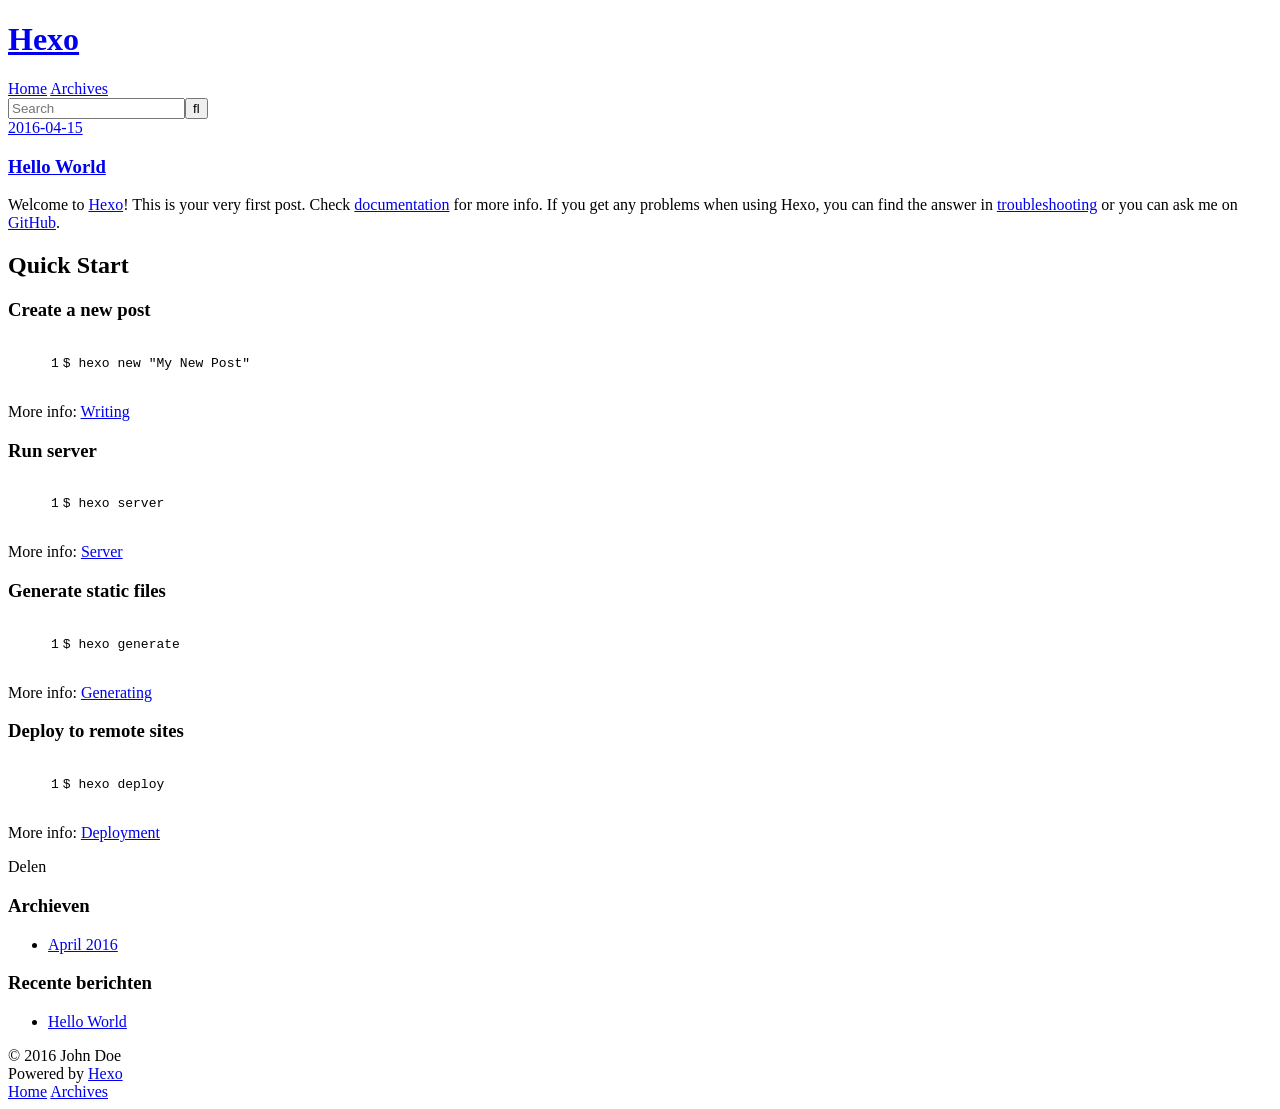
==== index.html @ 11fe407a "Site updated: 2016-04-15 10:33:08" ====
<!DOCTYPE html>
<html>
<head>
  <meta charset="utf-8">
  
  <title>Hexo</title>
  <meta name="viewport" content="width=device-width, initial-scale=1, maximum-scale=1">
  <meta name="description">
<meta property="og:type" content="website">
<meta property="og:title" content="Hexo">
<meta property="og:url" content="http://yoursite.com/index.html">
<meta property="og:site_name" content="Hexo">
<meta property="og:description">
<meta name="twitter:card" content="summary">
<meta name="twitter:title" content="Hexo">
<meta name="twitter:description">
  
    <link rel="alternate" href="/atom.xml" title="Hexo" type="application/atom+xml">
  
  
    <link rel="icon" href="/favicon.png">
  
  
    <link href="//fonts.googleapis.com/css?family=Source+Code+Pro" rel="stylesheet" type="text/css">
  
  <link rel="stylesheet" href="/css/style.css">
  

</head>

<body>
  <div id="container">
    <div id="wrap">
      <header id="header">
  <div id="banner"></div>
  <div id="header-outer" class="outer">
    <div id="header-title" class="inner">
      <h1 id="logo-wrap">
        <a href="/" id="logo">Hexo</a>
      </h1>
      
    </div>
    <div id="header-inner" class="inner">
      <nav id="main-nav">
        <a id="main-nav-toggle" class="nav-icon"></a>
        
          <a class="main-nav-link" href="/">Home</a>
        
          <a class="main-nav-link" href="/archives">Archives</a>
        
      </nav>
      <nav id="sub-nav">
        
          <a id="nav-rss-link" class="nav-icon" href="/atom.xml" title="RSS Feed"></a>
        
        <a id="nav-search-btn" class="nav-icon" title="Zoeken"></a>
      </nav>
      <div id="search-form-wrap">
        <form action="//google.com/search" method="get" accept-charset="UTF-8" class="search-form"><input type="search" name="q" results="0" class="search-form-input" placeholder="Search"><button type="submit" class="search-form-submit">&#xF002;</button><input type="hidden" name="sitesearch" value="http://yoursite.com"></form>
      </div>
    </div>
  </div>
</header>
      <div class="outer">
        <section id="main">
  
    <article id="post-hello-world" class="article article-type-post" itemscope itemprop="blogPost">
  <div class="article-meta">
    <a href="/2016/04/15/hello-world/" class="article-date">
  <time datetime="2016-04-15T02:23:33.382Z" itemprop="datePublished">2016-04-15</time>
</a>
    
  </div>
  <div class="article-inner">
    
    
      <header class="article-header">
        
  
    <h1 itemprop="name">
      <a class="article-title" href="/2016/04/15/hello-world/">Hello World</a>
    </h1>
  

      </header>
    
    <div class="article-entry" itemprop="articleBody">
      
        <p>Welcome to <a href="https://hexo.io/" target="_blank" rel="external">Hexo</a>! This is your very first post. Check <a href="https://hexo.io/docs/" target="_blank" rel="external">documentation</a> for more info. If you get any problems when using Hexo, you can find the answer in <a href="https://hexo.io/docs/troubleshooting.html" target="_blank" rel="external">troubleshooting</a> or you can ask me on <a href="https://github.com/hexojs/hexo/issues" target="_blank" rel="external">GitHub</a>.</p>
<h2 id="Quick-Start"><a href="#Quick-Start" class="headerlink" title="Quick Start"></a>Quick Start</h2><h3 id="Create-a-new-post"><a href="#Create-a-new-post" class="headerlink" title="Create a new post"></a>Create a new post</h3><figure class="highlight bash"><table><tr><td class="gutter"><pre><span class="line">1</span><br></pre></td><td class="code"><pre><span class="line">$ hexo new <span class="string">"My New Post"</span></span><br></pre></td></tr></table></figure>
<p>More info: <a href="https://hexo.io/docs/writing.html" target="_blank" rel="external">Writing</a></p>
<h3 id="Run-server"><a href="#Run-server" class="headerlink" title="Run server"></a>Run server</h3><figure class="highlight bash"><table><tr><td class="gutter"><pre><span class="line">1</span><br></pre></td><td class="code"><pre><span class="line">$ hexo server</span><br></pre></td></tr></table></figure>
<p>More info: <a href="https://hexo.io/docs/server.html" target="_blank" rel="external">Server</a></p>
<h3 id="Generate-static-files"><a href="#Generate-static-files" class="headerlink" title="Generate static files"></a>Generate static files</h3><figure class="highlight bash"><table><tr><td class="gutter"><pre><span class="line">1</span><br></pre></td><td class="code"><pre><span class="line">$ hexo generate</span><br></pre></td></tr></table></figure>
<p>More info: <a href="https://hexo.io/docs/generating.html" target="_blank" rel="external">Generating</a></p>
<h3 id="Deploy-to-remote-sites"><a href="#Deploy-to-remote-sites" class="headerlink" title="Deploy to remote sites"></a>Deploy to remote sites</h3><figure class="highlight bash"><table><tr><td class="gutter"><pre><span class="line">1</span><br></pre></td><td class="code"><pre><span class="line">$ hexo deploy</span><br></pre></td></tr></table></figure>
<p>More info: <a href="https://hexo.io/docs/deployment.html" target="_blank" rel="external">Deployment</a></p>

      
    </div>
    <footer class="article-footer">
      <a data-url="http://yoursite.com/2016/04/15/hello-world/" data-id="cin13hg100000dwpz69e4lxki" class="article-share-link">Delen</a>
      
      
    </footer>
  </div>
  
</article>


  

</section>
        
          <aside id="sidebar">
  
    

  
    

  
    
  
    
  <div class="widget-wrap">
    <h3 class="widget-title">Archieven</h3>
    <div class="widget">
      <ul class="archive-list"><li class="archive-list-item"><a class="archive-list-link" href="/archives/2016/04/">April 2016</a></li></ul>
    </div>
  </div>


  
    
  <div class="widget-wrap">
    <h3 class="widget-title">Recente berichten</h3>
    <div class="widget">
      <ul>
        
          <li>
            <a href="/2016/04/15/hello-world/">Hello World</a>
          </li>
        
      </ul>
    </div>
  </div>

  
</aside>
        
      </div>
      <footer id="footer">
  
  <div class="outer">
    <div id="footer-info" class="inner">
      &copy; 2016 John Doe<br>
      Powered by <a href="http://hexo.io/" target="_blank">Hexo</a>
    </div>
  </div>
</footer>
    </div>
    <nav id="mobile-nav">
  
    <a href="/" class="mobile-nav-link">Home</a>
  
    <a href="/archives" class="mobile-nav-link">Archives</a>
  
</nav>
    

<script src="//ajax.googleapis.com/ajax/libs/jquery/2.0.3/jquery.min.js"></script>


  <link rel="stylesheet" href="/fancybox/jquery.fancybox.css">
  <script src="/fancybox/jquery.fancybox.pack.js"></script>


<script src="/js/script.js"></script>

  </div>
</body>
</html>
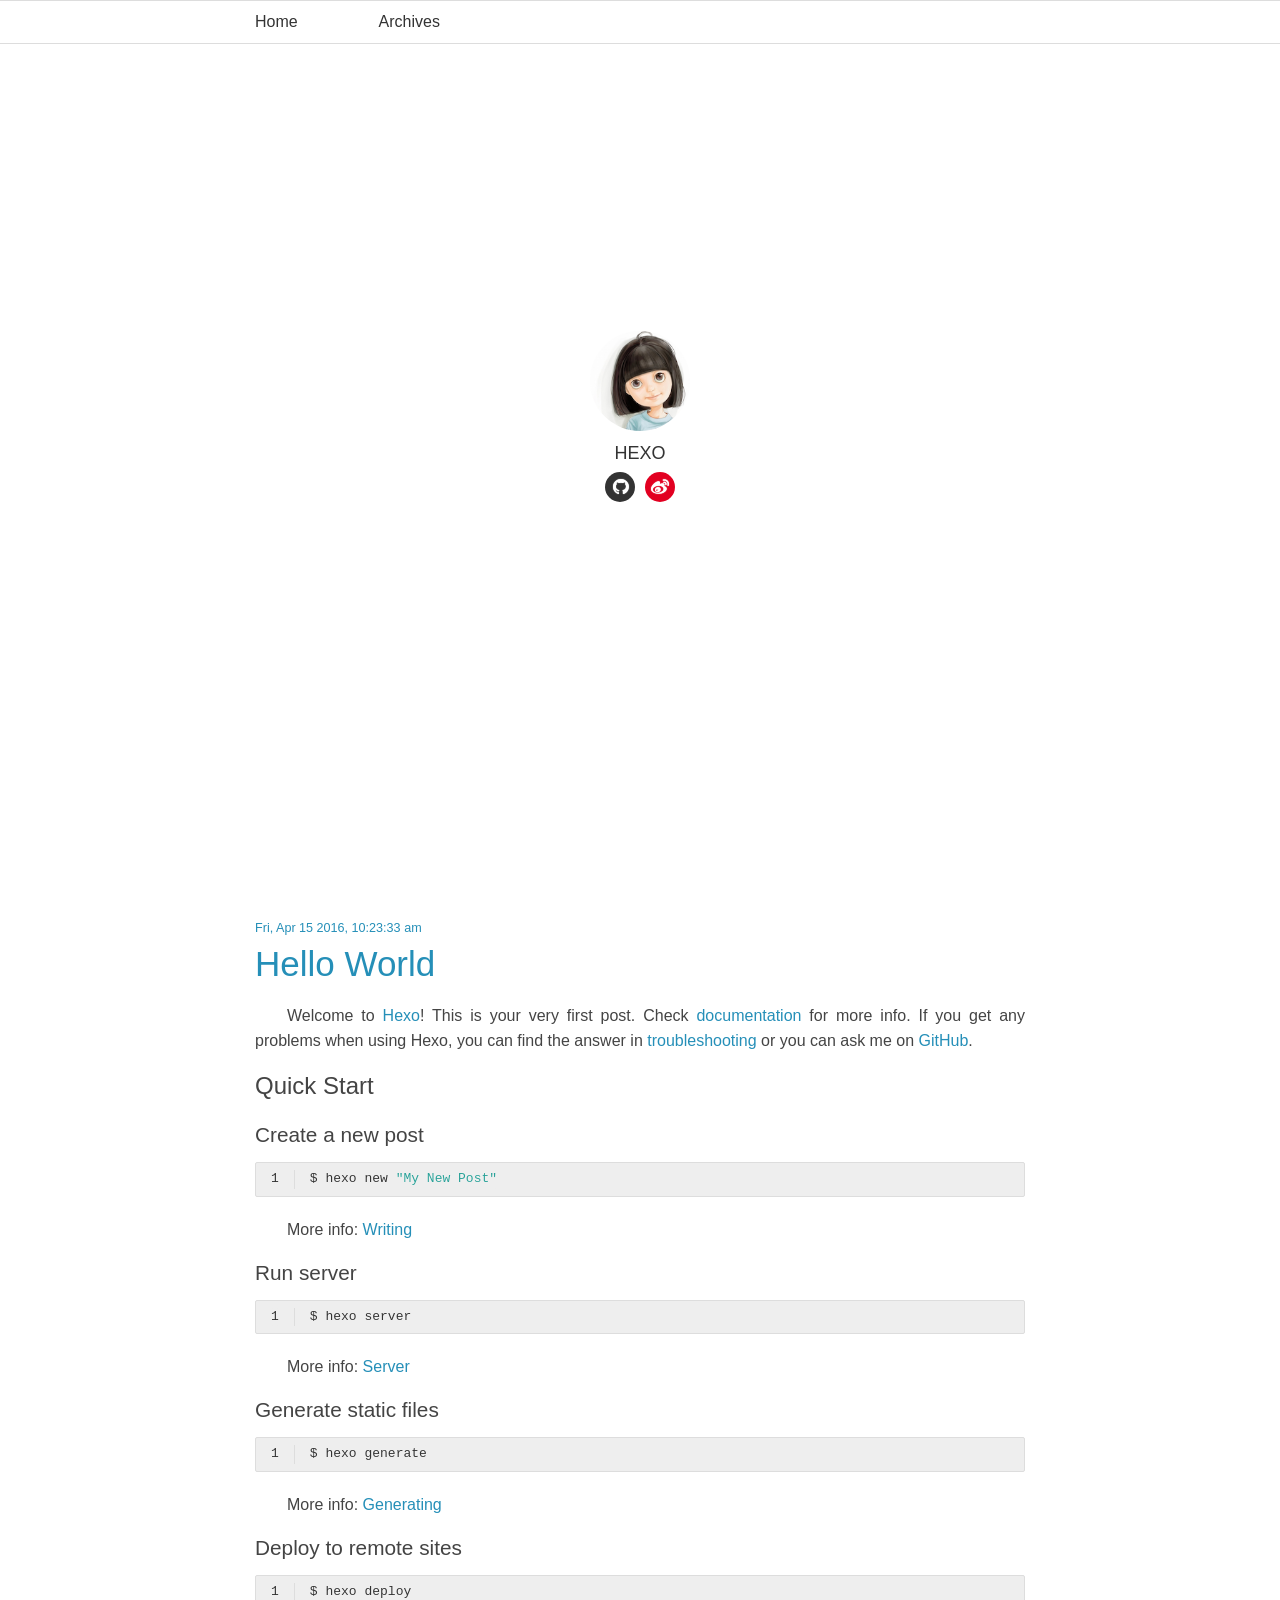
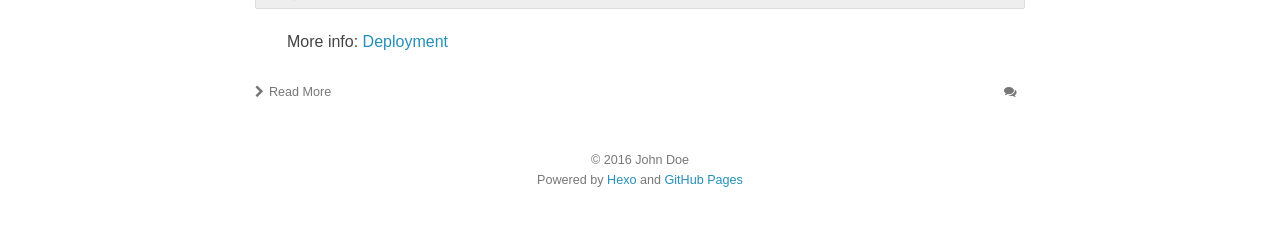
==== commit 91b25862: "Site updated: 2016-04-15 10:47:43" ====
--- a/index.html
+++ b/index.html
@@ -1,90 +1,116 @@
-<!DOCTYPE html>
+<!DOCTYPE HTML>
 <html>
 <head>
   <meta charset="utf-8">
   
   <title>Hexo</title>
+  <meta name="author" content="John Doe">
+  
+  
   <meta name="viewport" content="width=device-width, initial-scale=1, maximum-scale=1">
-  <meta name="description">
-<meta property="og:type" content="website">
-<meta property="og:title" content="Hexo">
-<meta property="og:url" content="http://yoursite.com/index.html">
-<meta property="og:site_name" content="Hexo">
-<meta property="og:description">
-<meta name="twitter:card" content="summary">
-<meta name="twitter:title" content="Hexo">
-<meta name="twitter:description">
-  
-    <link rel="alternate" href="/atom.xml" title="Hexo" type="application/atom+xml">
-  
-  
-    <link rel="icon" href="/favicon.png">
-  
-  
-    <link href="//fonts.googleapis.com/css?family=Source+Code+Pro" rel="stylesheet" type="text/css">
-  
-  <link rel="stylesheet" href="/css/style.css">
-  
+
+  
+  <meta property="og:site_name" content="Hexo"/>
+
+  
+    <meta property="og:image" content="undefined"/>
+  
+
+  <link href="/favicon.ico" rel="icon">
+  <link rel="alternate" href="/atom.xml" title="Hexo" type="application/atom+xml">
+  <link rel="stylesheet" href="//netdna.bootstrapcdn.com/bootstrap/3.1.0/css/bootstrap.min.css">
+<link rel="stylesheet" href="//netdna.bootstrapcdn.com/font-awesome/4.0.3/css/font-awesome.css">
+<link rel="stylesheet" href="/css/style.css">
+  <script src="http://code.jquery.com/jquery-2.1.1.min.js"></script>
+  <!--[if lt IE 9]><script src="//html5shiv.googlecode.com/svn/trunk/html5.js"></script><![endif]-->
+  
+<script type="text/javascript">
+  var _gaq = _gaq || [];
+  _gaq.push(['_setAccount', 'UA-368771XX-X']);
+  _gaq.push(['_trackPageview']);
+
+  (function() {
+    var ga = document.createElement('script'); ga.type = 'text/javascript'; ga.async = true;
+    ga.src = ('https:' == document.location.protocol ? 'https://ssl' : 'http://www') + '.google-analytics.com/ga.js';
+    var s = document.getElementsByTagName('script')[0]; s.parentNode.insertBefore(ga, s);
+  })();
+</script>
 
 </head>
 
 <body>
-  <div id="container">
-    <div id="wrap">
-      <header id="header">
-  <div id="banner"></div>
-  <div id="header-outer" class="outer">
-    <div id="header-title" class="inner">
-      <h1 id="logo-wrap">
-        <a href="/" id="logo">Hexo</a>
-      </h1>
-      
-    </div>
-    <div id="header-inner" class="inner">
-      <nav id="main-nav">
-        <a id="main-nav-toggle" class="nav-icon"></a>
-        
-          <a class="main-nav-link" href="/">Home</a>
-        
-          <a class="main-nav-link" href="/archives">Archives</a>
-        
-      </nav>
-      <nav id="sub-nav">
-        
-          <a id="nav-rss-link" class="nav-icon" href="/atom.xml" title="RSS Feed"></a>
-        
-        <a id="nav-search-btn" class="nav-icon" title="Zoeken"></a>
-      </nav>
-      <div id="search-form-wrap">
-        <form action="//google.com/search" method="get" accept-charset="UTF-8" class="search-form"><input type="search" name="q" results="0" class="search-form-input" placeholder="Search"><button type="submit" class="search-form-submit">&#xF002;</button><input type="hidden" name="sitesearch" value="http://yoursite.com"></form>
-      </div>
-    </div>
-  </div>
-</header>
-      <div class="outer">
-        <section id="main">
-  
-    <article id="post-hello-world" class="article article-type-post" itemscope itemprop="blogPost">
-  <div class="article-meta">
-    <a href="/2016/04/15/hello-world/" class="article-date">
-  <time datetime="2016-04-15T02:23:33.382Z" itemprop="datePublished">2016-04-15</time>
-</a>
-    
-  </div>
-  <div class="article-inner">
-    
-    
-      <header class="article-header">
-        
-  
-    <h1 itemprop="name">
-      <a class="article-title" href="/2016/04/15/hello-world/">Hello World</a>
-    </h1>
-  
-
-      </header>
-    
-    <div class="article-entry" itemprop="articleBody">
+  <header id="header" class='normal_mode'>
+    <nav id="main-nav">
+  <ul class='container'>
+    
+      <li><a href="/">Home</a></li>
+    
+      <li><a href="/archives">Archives</a></li>
+    
+  </ul>
+  <div class="clearfix"></div>
+</nav>
+  </header>
+  <div id="content" class="container">
+    <div id="cover">
+	<div id="profile" alt="http://ww1.sinaimg.cn/large/6cea169fjw1edgyzma1xcj21kw16ohba.jpg">
+		<a href="/">
+			<div class="logo">
+				<img src="/logo.png" alt="Profile Picture">
+			</div>
+			<div id="title">Hexo</div>
+		</a>
+
+		
+		 <ul class="my-socials">
+  
+  <li>
+  	<a href="https://github.com/your_id" class="github" target="_blank">
+  		<i class="fa fa-github"></i>
+  	</a>
+  </li>
+  
+  <li>
+  	<a href="http://weibo.com/your_id" class="weibo" target="_blank">
+  		<i class="fa fa-weibo"></i>
+  	</a>
+  </li>
+  
+ 
+</ul>
+	</div>
+</div>
+
+
+  <article class="post">
+  
+    <div class="gallery">
+  <div class="photoset">
+    
+      <img src="">
+    
+  </div>
+  <div class="control">
+    <div class="prev"></div>
+    <div class="next"></div>
+  </div>
+</div>
+  
+  <div class="post-content">
+    <header>
+      
+      <time datetime="2016-04-15T02:23:33.382Z"><a href="/2016/04/15/hello-world/">Fri, Apr 15 2016, 10:23:33 am</a></time>
+
+  
+    <h1 class="title"><a href="/2016/04/15/hello-world/">Hello World</a></h1>
+  
+
+
+
+<div class="clear"></div>
+      
+    </header>
+    <div class="entry">
       
         <p>Welcome to <a href="https://hexo.io/" target="_blank" rel="external">Hexo</a>! This is your very first post. Check <a href="https://hexo.io/docs/" target="_blank" rel="external">documentation</a> for more info. If you get any problems when using Hexo, you can find the answer in <a href="https://hexo.io/docs/troubleshooting.html" target="_blank" rel="external">troubleshooting</a> or you can ask me on <a href="https://github.com/hexojs/hexo/issues" target="_blank" rel="external">GitHub</a>.</p>
 <h2 id="Quick-Start"><a href="#Quick-Start" class="headerlink" title="Quick Start"></a>Quick Start</h2><h3 id="Create-a-new-post"><a href="#Create-a-new-post" class="headerlink" title="Create a new post"></a>Create a new post</h3><figure class="highlight bash"><table><tr><td class="gutter"><pre><span class="line">1</span><br></pre></td><td class="code"><pre><span class="line">$ hexo new <span class="string">"My New Post"</span></span><br></pre></td></tr></table></figure>
@@ -98,86 +124,122 @@
 
       
     </div>
-    <footer class="article-footer">
-      <a data-url="http://yoursite.com/2016/04/15/hello-world/" data-id="cin13hg100000dwpz69e4lxki" class="article-share-link">Delen</a>
-      
-      
+    <footer>
+      
+        <div class="alignleft">
+            <a href="/2016/04/15/hello-world/#more" class="more-link"><i class="fa fa-chevron-right"></i>Read More</a>
+        </div>
+        
+        
+          <div class="alignright"> 
+            <a href="http://yoursite.com/2016/04/15/hello-world/#comment" class="comment-link">
+              <i class="fa fa-comments"></i><span class="ds-thread-count" data-thread-key="/2016/04/15/hello-world/">&nbsp;
+              </span>
+            </a>
+          </div>
+        
+      
+      <div class="clearfix"></div>
     </footer>
   </div>
-  
 </article>
 
 
-  
-
-</section>
-        
-          <aside id="sidebar">
-  
-    
-
-  
-    
-
-  
-    
-  
-    
-  <div class="widget-wrap">
-    <h3 class="widget-title">Archieven</h3>
-    <div class="widget">
-      <ul class="archive-list"><li class="archive-list-item"><a class="archive-list-link" href="/archives/2016/04/">April 2016</a></li></ul>
-    </div>
-  </div>
-
-
-  
-    
-  <div class="widget-wrap">
-    <h3 class="widget-title">Recente berichten</h3>
-    <div class="widget">
-      <ul>
-        
-          <li>
-            <a href="/2016/04/15/hello-world/">Hello World</a>
-          </li>
-        
-      </ul>
-    </div>
-  </div>
-
-  
-</aside>
-        
-      </div>
-      <footer id="footer">
-  
-  <div class="outer">
-    <div id="footer-info" class="inner">
-      &copy; 2016 John Doe<br>
-      Powered by <a href="http://hexo.io/" target="_blank">Hexo</a>
-    </div>
-  </div>
-</footer>
-    </div>
-    <nav id="mobile-nav">
-  
-    <a href="/" class="mobile-nav-link">Home</a>
-  
-    <a href="/archives" class="mobile-nav-link">Archives</a>
-  
+
+
+
+<nav id="pagination">
+  
+  
+  <div class="clearfix"></div>
 </nav>
-    
-
-<script src="//ajax.googleapis.com/ajax/libs/jquery/2.0.3/jquery.min.js"></script>
-
-
-  <link rel="stylesheet" href="/fancybox/jquery.fancybox.css">
+
+<script src="/js/jquery.anystretch.min.js"></script>
+<script src="/js/cover.js"></script>
+
+    <div class="clearfix"></div>
+  </div>
+  <footer id="footer" class="inner"><div>
+  
+  &copy; 2016 John Doe
+  
+</div>
+Powered by <a href="http://zespia.tw/hexo/" title="Hexo" target="_blank" rel="external">Hexo</a> and <a href="http://pages.github.com/" title="GitHub Pages" target="_blank" rel="external">GitHub Pages</a>
+
+<div class="clearfix"></div></footer>
+  
+<script src="/js/jquery.imagesloaded.min.js"></script>
+<script src="/js/gallery.js"></script>
+<script src="//netdna.bootstrapcdn.com/bootstrap/3.1.0/js/bootstrap.min.js"></script>
+
+
+
+
+    <script type="text/javascript">
+        (function(){
+
+            $(window).scroll(function(){
+
+                var scrollTop = $(window).scrollTop();
+                if ( scrollTop >200 ){
+                    $("#main-nav").removeClass('normal_mode').addClass('top_mode');
+                } else{
+                    $("#main-nav").removeClass('top_mode').addClass('normal_mode');
+                }
+
+            });
+
+        })();
+    </script>
+
+
+
+  <link rel="stylesheet" href="/fancybox/jquery.fancybox.css" media="screen" type="text/css">
   <script src="/fancybox/jquery.fancybox.pack.js"></script>
-
-
-<script src="/js/script.js"></script>
-
-  </div>
+  <script type="text/javascript">
+  (function($){
+    $('.fancybox').fancybox({
+      'titlePosition': 'inside'
+    });
+  })(jQuery);
+  </script>
+
+
+
+    
+    <script type="text/javascript">
+      var duoshuoQuery = {short_name:"your_id"};
+    (function() {
+      var ds = document.createElement('script');
+      ds.type = 'text/javascript';ds.async = true;
+      ds.src = 'http://static.duoshuo.com/embed.js';
+      ds.charset = 'UTF-8';
+      (document.getElementsByTagName('head')[0] 
+      || document.getElementsByTagName('body')[0]).appendChild(ds);
+    })();
+  </script>
+
+
+
+<script type="text/javascript">
+  
+  $(function(){
+
+    $('.title').hover(
+      function() {      
+        $(this).stop().animate(
+          {'marginLeft': '10px'}, 200
+        );   
+      }, 
+      function() {       
+        $(this).stop().animate({'marginLeft': '0px'}, 200);      
+      
+    });   
+
+  });
+
+</script>
+
+
 </body>
 </html>
--- a/css/style.css
+++ b/css/style.css
@@ -0,0 +1,846 @@
+* {
+  margin: 0;
+  padding: 0;
+}
+body {
+  background: #fff;
+  color: #444;
+  font-family: "Helvetica Neue", "Helvetica", Arial, sans-serif;
+  font-size: 14px;
+  text-shadow: 0 0 1px transparent;
+}
+@media screen and (max-width: 600px) {
+  body {
+    font-size: 13px;
+  }
+}
+h1,
+h2,
+h3,
+h4,
+h5,
+h6 {
+  font-family: "Lato", Helvetica Neue, Helvetica, Arial, sans-serif;
+}
+h1 {
+  font-size: 1.8em;
+}
+h2 {
+  font-size: 1.5em;
+}
+h3 {
+  font-size: 1.3em;
+}
+.fa {
+  display: inline;
+}
+a {
+  text-decoration: none;
+  color: #258fb8;
+}
+a:hover {
+  text-decoration: underline;
+}
+p {
+  text-indent: 2em;
+}
+.alignleft {
+  float: left;
+}
+.alignright {
+  float: right;
+}
+.clearfix {
+  zoom: 1;
+}
+.clearfix:before,
+.clearfix:after {
+  content: "";
+  display: table;
+}
+.clearfix:after {
+  clear: both;
+}
+@media screen and (min-width: 1200px) {
+  .container {
+    width: 800px;
+  }
+}
+.jiathis_style * {
+  -webkit-box-sizing: content-box;
+  -moz-box-sizing: content-box;
+  box-sizing: content-box;
+  -webkit-box-sizing: content-box;
+  -moz-box-sizing: content-box;
+  -webkit-box-sizing: content-box;
+  -moz-box-sizing: content-box;
+  box-sizing: content-box;
+}
+.categories,
+.tags {
+  position: relative;
+  margin-bottom: 5px;
+}
+.categories a,
+.tags a,
+.categories i,
+.tags i {
+  color: #777;
+}
+.categories a:hover,
+.tags a:hover {
+  color: #258fb8;
+  text-decoration: none;
+}
+#header {
+  text-shadow: 0 0 1px #fff;
+  margin-top: 0px;
+}
+#header a {
+  color: #999;
+}
+#header a:hover {
+  color: #258fb8;
+  text-decoration: none;
+}
+#header h1 {
+  font-weight: normal;
+  font-size: 2.5em;
+  line-height: 1;
+}
+#header h2 {
+  font-weight: normal;
+  font-size: 0.9em;
+  line-height: 1;
+  margin-top: 10px;
+}
+#header #main-nav {
+  border-top: 1px solid #ddd;
+  border-bottom: 1px solid #ddd;
+  font-family: "Lato", Helvetica Neue, Helvetica, Arial, sans-serif;
+  line-height: 2.5em;
+}
+#header #main-nav.top_mode {
+  position: fixed;
+  top: 0px;
+  left: 0px;
+  right: 0px;
+  z-index: 5000;
+  background-color: #fff;
+}
+#header #main-nav ul {
+  list-style: none;
+  margin-bottom: 0;
+}
+#header #main-nav ul li {
+  display: inline-block;
+  padding: 3px 0px;
+  margin-right: 10%;
+}
+#header #main-nav ul li a {
+  color: #333;
+  font-size: 16px;
+}
+#header #main-nav ul li a:hover {
+  color: #258fb8;
+}
+article {
+  margin: 20px 0 40px 0;
+}
+article.page {
+  padding-left: 20px;
+}
+article.page .icon {
+  display: none;
+}
+article.post .icon:before {
+  content: '\f016';
+}
+article.photo .icon:before {
+  content: '\f030';
+}
+article.link .icon:before {
+  content: '\f0c1';
+}
+article.link .title a:after {
+  content: '\f08e';
+  color: #777;
+  font: 12px font-icon;
+  padding-left: 10px;
+  vertical-align: super;
+}
+article .post-content {
+  position: relative;
+}
+article .gallery {
+  overflow: hidden;
+  position: relative;
+}
+article .gallery:hover .control {
+  opacity: 1;
+  -ms-filter: none;
+  filter: none;
+}
+article .gallery img {
+  min-width: 100%;
+  max-width: 100%;
+  height: auto;
+  position: absolute;
+  top: 0;
+  left: 0;
+  opacity: 0;
+  -ms-filter: "progid:DXImageTransform.Microsoft.Alpha(Opacity=0)";
+  filter: alpha(opacity=0);
+}
+article .gallery .control {
+  opacity: 0;
+  -ms-filter: "progid:DXImageTransform.Microsoft.Alpha(Opacity=0)";
+  filter: alpha(opacity=0);
+  -webkit-transition: 0.3s;
+  -moz-transition: 0.3s;
+  -o-transition: 0.3s;
+  -ms-transition: 0.3s;
+  transition: 0.3s;
+}
+article .gallery .prev,
+article .gallery .next {
+  position: absolute;
+  top: 0;
+  width: 50%;
+  height: 100%;
+  cursor: pointer;
+}
+article .gallery .prev:before,
+article .gallery .next:before {
+  position: absolute;
+  font: 24px/1 font-icon;
+  text-align: center;
+  width: 24px;
+  text-shadow: 0 0 15px rgba(0,0,0,0.5);
+  color: #fff;
+  margin-top: -12px;
+  top: 50%;
+}
+article .gallery .prev {
+  left: 0;
+}
+article .gallery .prev:before {
+  content: '\f053';
+  left: 10px;
+}
+article .gallery .next {
+  right: 0;
+}
+article .gallery .next:before {
+  content: '\f054';
+  right: 10px;
+}
+article header .icon {
+  width: 32px;
+  height: 32px;
+  margin-right: 25px;
+  position: absolute;
+  top: 20px;
+  left: 20px;
+  color: #258fb8;
+}
+@media screen and (max-width: 600px) {
+  article header .icon {
+    display: none;
+  }
+}
+article header .icon:before {
+  position: absolute;
+  font: 32px font-icon;
+  top: 0;
+  left: 0;
+  width: 32px;
+  text-align: center;
+}
+article header time {
+  color: #777;
+  font: 0.9em "Lato", Helvetica Neue, Helvetica, Arial, sans-serif;
+  margin-bottom: 5px;
+  display: block;
+  line-height: 1;
+}
+article header .title {
+  font-weight: normal;
+  font-size: 35px;
+  margin: 10px 0px;
+  color: #258fb8;
+}
+article header .title a {
+  color: #258fb8;
+}
+article header .title a:hover {
+  color: #258fb8;
+  text-decoration: none;
+}
+article .entry {
+  text-align: justify;
+  line-height: 1.6;
+  font-size: 16px;
+}
+article .entry p,
+article .entry blockquote,
+article .entry ul,
+article .entry ol,
+article .entry dl,
+article .entry table,
+article .entry iframe,
+article .entry h3,
+article .entry h4,
+article .entry h5,
+article .entry h6,
+article .entry .video-container {
+  margin-top: 15px;
+}
+article .entry p {
+  margin: 20px 0;
+  font-size: 16px;
+  line-height: 25px;
+}
+article .entry blockquote {
+  border-top: 1px solid #ddd;
+  border-bottom: 1px solid #ddd;
+  font-style: italic;
+  font-family: "Georgia", serif;
+  font-size: 1.2em;
+  padding: 0 30px 15px;
+  text-align: center;
+}
+article .entry blockquote footer {
+  border-top: none;
+  font-size: 0.8em;
+  line-height: 1;
+  margin: 20px 0 0;
+  padding-top: 0;
+}
+article .entry blockquote footer cite:before {
+  content: '—';
+  color: #ccc;
+  padding: 0 0.5em;
+}
+article .entry code,
+article .entry pre {
+  font-family: Monaco, Menlo, Consolas, Courier New, monospace;
+}
+article .entry code {
+  background: #eee;
+  color: #666;
+  padding: 0 5px;
+  margin: 0 2px;
+  font-size: 0.9em;
+  border: 1px solid #ddd;
+  -webkit-border-radius: 3px;
+  border-radius: 3px;
+}
+article .entry pre {
+  background: #eee;
+  border: 1px solid #ddd;
+  margin-top: 15px;
+  overflow: auto;
+  padding: 7px 15px;
+  -webkit-border-radius: 2px;
+  border-radius: 2px;
+}
+article .entry pre code {
+  background: none;
+  padding: 0;
+  margin: 0;
+  border: none;
+  -webkit-border-radius: 0;
+  border-radius: 0;
+}
+article .entry ul,
+article .entry ol,
+article .entry dl {
+  margin-left: 20px;
+}
+article .entry ul ul,
+article .entry ol ul,
+article .entry dl ul,
+article .entry ul ol,
+article .entry ol ol,
+article .entry dl ol,
+article .entry ul dl,
+article .entry ol dl,
+article .entry dl dl {
+  margin-top: 0;
+}
+article .entry h1,
+article .entry h2 {
+  padding-bottom: 10px;
+  margin-top: 20px;
+}
+article .entry img,
+article .entry video {
+  max-width: 100%;
+  height: auto;
+  border: none;
+}
+article .entry iframe {
+  border: none;
+}
+article .entry .caption {
+  display: block;
+  margin: 5px 0;
+  color: #777;
+  position: relative;
+  font-size: 0.9em;
+}
+article .entry .caption i {
+  margin-right: 10px;
+}
+article .entry .video-container {
+  position: relative;
+  padding-bottom: 56.25%;
+  padding-top: 30px;
+  height: 0;
+  overflow: hidden;
+}
+article .entry .video-container iframe,
+article .entry .video-container object,
+article .entry .video-container embed {
+  position: absolute;
+  top: 0;
+  left: 0;
+  width: 100%;
+  height: 100%;
+  margin-top: 0;
+}
+article .entry .pullquote {
+  float: right;
+  border: none;
+  padding: 0;
+  margin: 1em 0 0.5em 1.5em;
+  text-align: left;
+  width: 45%;
+  font-size: 1.5em;
+}
+article #profile {
+  padding: 30px 0;
+  background: #f9f9f9;
+  border-bottom: 1px solid #ddd;
+  color: #666;
+}
+article footer {
+  margin-top: 15px;
+  padding-top: 10px;
+  color: #777;
+  font-size: 0.9em;
+  line-height: 16px;
+  position: relative;
+  min-height: 16px;
+}
+article footer a {
+  color: #777;
+}
+article footer a:hover {
+  color: #258fb8;
+  text-decoration: none;
+}
+article footer a:before {
+  padding-right: 10px;
+  vertical-align: middle;
+}
+article footer .categories,
+article footer .tags {
+  position: relative;
+  margin: 5px 0;
+}
+.more-link .fa {
+  margin-right: 5px;
+}
+.comment-link .fa {
+  margin-right: 5px;
+}
+#comment {
+  background: #fff;
+  margin-bottom: 50px;
+}
+#comment .title {
+  font-weight: normal;
+  margin-bottom: 15px;
+}
+#pagination a {
+  display: block;
+  padding: 5px 10px;
+  background: #ddd;
+  color: #777;
+  font-family: "Lato", Helvetica Neue, Helvetica, Arial, sans-serif;
+  text-shadow: 0 0 1px #fff;
+  margin: 10px 0;
+}
+#pagination a:hover {
+  background: #258fb8;
+  color: #fff;
+  text-decoration: none;
+  text-shadow: none;
+}
+#pagination .prev .fa {
+  margin-right: 5px;
+}
+#pagination .next .fa {
+  margin-left: 5px;
+}
+#cover {
+  height: 250px;
+  background: #f9f9f9;
+  text-align: center;
+  center: fixed;
+  -moz-background-size: cover;
+  -webkit-background-size: cover;
+  -o-background-size: cover;
+  -webkit-background-size: cover;
+  -moz-background-size: cover;
+  background-size: cover;
+}
+#cover #profile {
+  padding-top: 60px;
+}
+#cover #profile a {
+  font-size: 18px;
+  color: #333;
+  text-transform: uppercase;
+}
+#cover #profile .logo {
+  margin-bottom: 10px;
+}
+#cover #profile .logo img {
+  -webkit-border-radius: 50%;
+  -webkit-border-radius: 50%;
+  border-radius: 50%;
+  -moz-border-radius: 50%;
+  -webkit-border-radius: 50%;
+  width: 100px;
+  height: 100px;
+  -webkit-box-shadow: 0 0 1px #fff;
+  box-shadow: 0 0 1px #fff;
+}
+#cover #profile .my-socials {
+  display: inline-block;
+  list-style: none;
+  margin: 0 auto;
+}
+#cover #profile .my-socials li {
+  float: left;
+  width: 30px;
+  margin: 5px;
+}
+#cover #profile .my-socials li a {
+  background: #cd5c5c;
+  text-decoration: none;
+  display: block;
+  text-align: center;
+  width: 30px;
+  height: 30px;
+  -webkit-border-radius: 30px;
+  border-radius: 30px;
+  color: #fff;
+}
+#cover #profile .my-socials li a:hover {
+  color: #fff;
+  -webkit-box-shadow: 0 0 10px rgba(0,0,0,0.5);
+  box-shadow: 0 0 10px rgba(0,0,0,0.5);
+}
+#cover #profile .my-socials li .weibo {
+  background-color: #e20021;
+}
+#cover #profile .my-socials li .github {
+  background-color: #333;
+}
+#cover #profile .my-socials li .twitter {
+  background-color: #00b6f3;
+}
+#cover #profile .my-socials li .email {
+  background-color: #ffd700;
+}
+#cover #profile .my-socials li i {
+  font-size: 18px;
+  font-style: normal;
+  line-height: 30px;
+  margin: 0;
+}
+.archive-title {
+  color: #777;
+  font-weight: normal;
+  margin-bottom: 30px;
+  text-shadow: 0 0 1px #fff;
+}
+.archive-title .fa {
+  padding-right: 15px;
+}
+.archive {
+  border-bottom: 1px solid #ddd;
+  margin-bottom: 50px;
+}
+.archive article {
+  -webkit-box-shadow: none;
+  box-shadow: none;
+}
+.archive article .post-content {
+  margin-bottom: 0;
+}
+#sidebar {
+  width: 270px;
+  line-height: 1.8em;
+}
+@media screen and (max-width: 900px) {
+  #sidebar {
+    float: none;
+    width: 100%;
+  }
+}
+#sidebar .widget {
+  background: #fff;
+  -webkit-box-shadow: 0px 1px 3px #636262;
+  box-shadow: 0px 1px 3px #636262;
+  margin-bottom: 30px;
+  word-wrap: break-word;
+}
+#sidebar .widget .title {
+  padding: 15px 20px;
+  font-size: 1em;
+  border-bottom: 1px solid #ddd;
+  font-weight: normal;
+}
+#sidebar .widget .entry {
+  font-size: 0.9em;
+  padding: 15px 20px;
+}
+#sidebar .widget ul,
+#sidebar .widget ol,
+#sidebar .widget dl {
+  list-style: none;
+}
+#sidebar .widget ul ul,
+#sidebar .widget ol ul,
+#sidebar .widget dl ul,
+#sidebar .widget ul ol,
+#sidebar .widget ol ol,
+#sidebar .widget dl ol,
+#sidebar .widget ul dl,
+#sidebar .widget ol dl,
+#sidebar .widget dl dl {
+  list-style: disc;
+  margin-left: 20px;
+}
+#sidebar .search {
+  margin-bottom: 30px;
+  -webkit-box-shadow: 0px 1px 3px #636262;
+  box-shadow: 0px 1px 3px #636262;
+}
+#sidebar .search input {
+  background: #fff;
+  font-family: "Lato", Helvetica Neue, Helvetica, Arial, sans-serif;
+  font-style: italic;
+  font-size: 1em;
+  padding: 10px 15px;
+  border: 1px solid #ddd;
+  width: 100%;
+  -webkit-box-sizing: border-box;
+  -moz-box-sizing: border-box;
+  box-sizing: border-box;
+  color: #777;
+}
+#sidebar .search input:focus {
+  color: #444;
+}
+#sidebar .tag small {
+  margin-left: 15px;
+  color: #777;
+}
+#sidebar .tag small:before {
+  content: '(';
+}
+#sidebar .tag small:after {
+  content: ')';
+}
+#sidebar .twitter li {
+  border-bottom: 1px solid #ddd;
+  padding: 15px 20px;
+  font-size: 0.9em;
+}
+#sidebar .twitter li:last-of-type {
+  border-bottom: none;
+}
+#sidebar .twitter small {
+  display: block;
+  margin-top: 10px;
+  color: #777;
+  line-height: 1;
+}
+#sidebar .tagcloud .entry {
+  padding-right: 5px;
+}
+#sidebar .tagcloud a {
+  margin-right: 10px;
+  display: inline-block;
+}
+#footer {
+  color: #777;
+  margin-bottom: 50px;
+  font: 0.9em/1.6 "Lato", Helvetica Neue, Helvetica, Arial, sans-serif;
+  text-shadow: 0 0 1px #fff;
+  margin-top: 10px;
+  text-align: center;
+}
+#footer .icon {
+  width: 32px;
+  height: 32px;
+}
+#footer .github:before {
+  content: "\f09b";
+}
+.entry .gist {
+  background: #eee;
+  border: 1px solid #ddd;
+  margin-top: 15px;
+  padding: 7px 15px;
+  -webkit-border-radius: 2px;
+  border-radius: 2px;
+  text-shadow: 0 0 1px #fff;
+  line-height: 1.6;
+  overflow: auto;
+  color: #666;
+}
+.entry .gist .gist-file {
+  border: none;
+  font-family: inherit;
+  margin: 0;
+  font-size: 0.9em;
+}
+.entry .gist .gist-file .gist-data {
+  background: none;
+  border-bottom: none;
+}
+.entry .gist .gist-file .gist-data pre {
+  padding: 0 !important;
+  font-family: Monaco, Menlo, Consolas, Courier New, monospace;
+}
+.entry .gist .gist-file .gist-meta {
+  background: none;
+  color: #777;
+  margin-top: 5px;
+  padding: 0;
+  text-shadow: 0 0 1px #fff;
+  font-size: 100%;
+}
+.entry .gist .gist-file .gist-meta a {
+  color: #258fb8;
+}
+.entry .gist .gist-file .gist-meta a:visited {
+  color: #258fb8;
+}
+figure.highlight {
+  background: #eee;
+  border: 1px solid #ddd;
+  margin-top: 15px;
+  padding: 7px 15px;
+  -webkit-border-radius: 2px;
+  border-radius: 2px;
+  text-shadow: 0 0 1px #fff;
+  line-height: 1.6;
+  overflow: auto;
+  position: relative;
+  font-size: 0.9em;
+}
+figure.highlight figcaption {
+  color: #777;
+  margin-bottom: 5px;
+  text-shadow: 0 0 1px #fff;
+}
+figure.highlight figcaption a {
+  position: absolute;
+  right: 15px;
+}
+figure.highlight pre {
+  border: none;
+  padding: 0;
+  margin: 0;
+}
+figure.highlight table {
+  margin-top: 0;
+  border-spacing: 0;
+}
+figure.highlight .gutter {
+  color: #777;
+  padding-right: 15px;
+  border-right: 1px solid #ddd;
+  text-align: right;
+}
+figure.highlight .code {
+  padding-left: 15px;
+  border-left: 1px solid #fff;
+  color: #666;
+}
+pre .comment,
+pre .template_comment,
+pre .diff .header,
+pre .doctype,
+pre .pi,
+pre .lisp .string,
+pre .javadoc {
+  color: #93a1a1;
+  font-style: italic;
+}
+pre .keyword,
+pre .winutils,
+pre .method,
+pre .addition,
+pre .css .tag,
+pre .request,
+pre .status,
+pre .nginx .title {
+  color: #859900;
+}
+pre .number,
+pre .command,
+pre .string,
+pre .tag .value,
+pre .phpdoc,
+pre .tex .formula,
+pre .regexp,
+pre .hexcolor {
+  color: #2aa198;
+}
+pre .title,
+pre .localvars,
+pre .chunk,
+pre .decorator,
+pre .built_in,
+pre .identifier,
+pre .vhdl,
+pre .literal,
+pre .id {
+  color: #268bd2;
+}
+pre .attribute,
+pre .variable,
+pre .lisp .body,
+pre .smalltalk .number,
+pre .constant,
+pre .class .title,
+pre .parent,
+pre .haskell .type {
+  color: #b58900;
+}
+pre .preprocessor,
+pre .preprocessor .keyword,
+pre .shebang,
+pre .symbol,
+pre .symbol .string,
+pre .diff .change,
+pre .special,
+pre .attr_selector,
+pre .important,
+pre .subst,
+pre .cdata,
+pre .clojure .title {
+  color: #cb4b16;
+}
+pre .deletion {
+  color: #dc322f;
+}
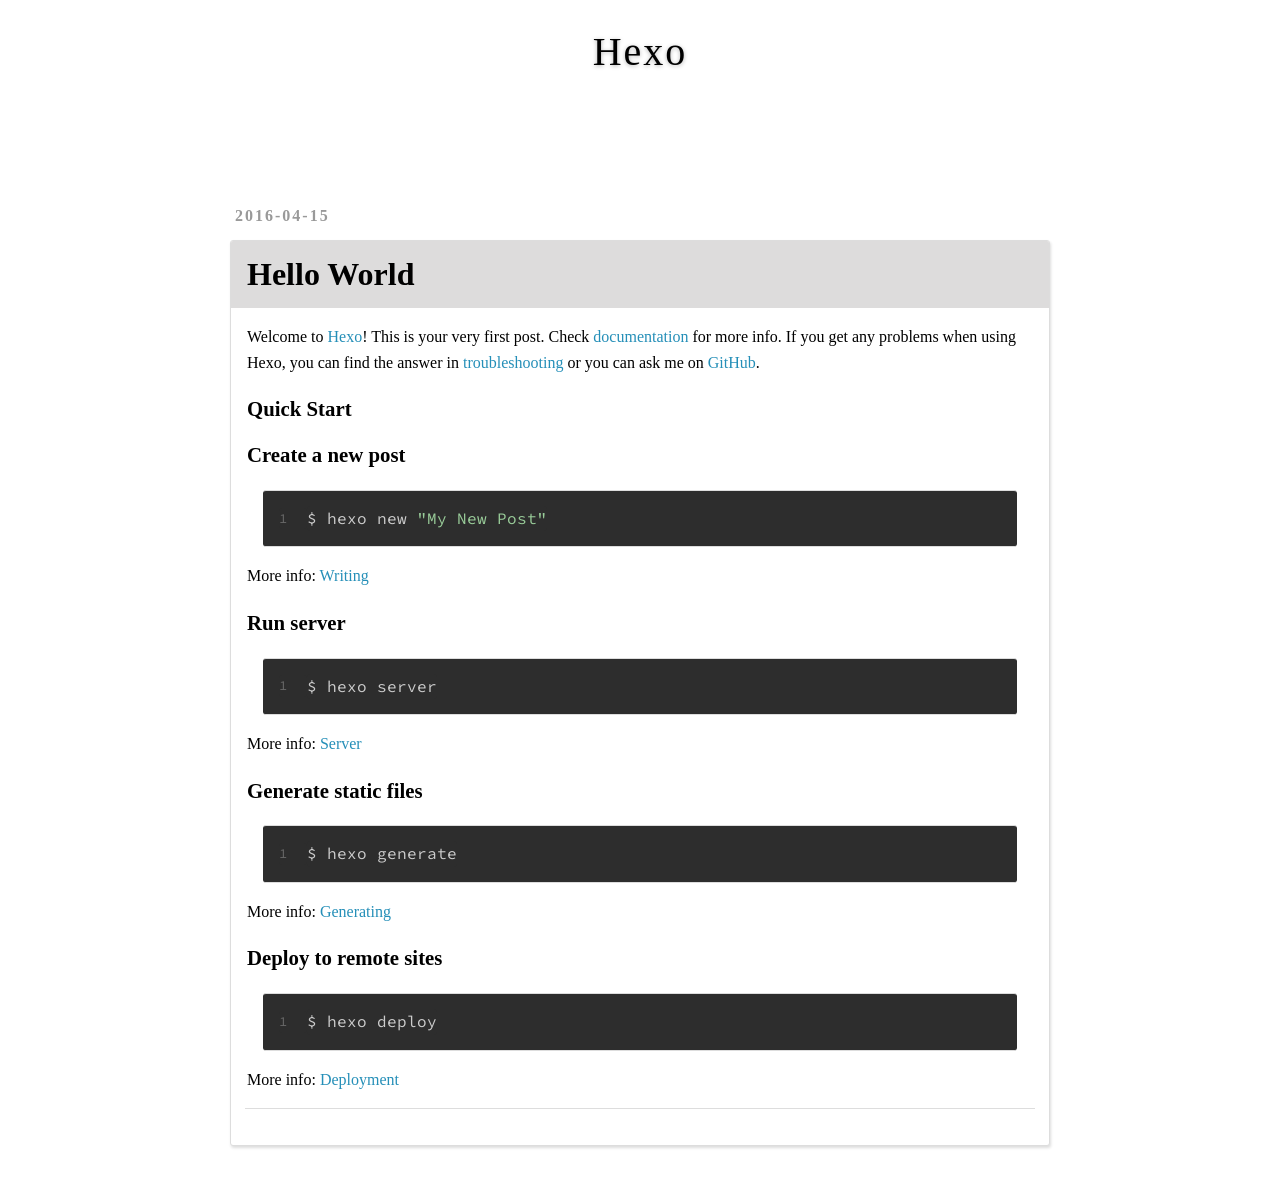
==== commit ff7bfc03: "Site updated: 2016-04-15 10:56:12" ====
--- a/index.html
+++ b/index.html
@@ -1,116 +1,86 @@
-<!DOCTYPE HTML>
+<!DOCTYPE html>
 <html>
 <head>
   <meta charset="utf-8">
   
   <title>Hexo</title>
-  <meta name="author" content="John Doe">
+  <meta name="viewport" content="width=device-width, initial-scale=1, maximum-scale=1">
+  <meta name="description">
+<meta property="og:type" content="website">
+<meta property="og:title" content="Hexo">
+<meta property="og:url" content="http://yoursite.com/index.html">
+<meta property="og:site_name" content="Hexo">
+<meta property="og:description">
+<meta name="twitter:card" content="summary">
+<meta name="twitter:title" content="Hexo">
+<meta name="twitter:description">
+  
+    <link rel="alternative" href="/atom.xml" title="Hexo" type="application/atom+xml">
   
   
-  <meta name="viewport" content="width=device-width, initial-scale=1, maximum-scale=1">
+    <link rel="icon" href="/image/favicon.ico">
+  
+  <link href="//fonts.useso.com/css?family=Source+Code+Pro" rel="stylesheet" type="text/css">
+  <link href="//libs.useso.com/js/font-awesome/4.2.0/css/font-awesome.min.css" rel="stylesheet">
 
+  <link rel="stylesheet" href="/css/style.css">
   
-  <meta property="og:site_name" content="Hexo"/>
-
-  
-    <meta property="og:image" content="undefined"/>
-  
-
-  <link href="/favicon.ico" rel="icon">
-  <link rel="alternate" href="/atom.xml" title="Hexo" type="application/atom+xml">
-  <link rel="stylesheet" href="//netdna.bootstrapcdn.com/bootstrap/3.1.0/css/bootstrap.min.css">
-<link rel="stylesheet" href="//netdna.bootstrapcdn.com/font-awesome/4.0.3/css/font-awesome.css">
-<link rel="stylesheet" href="/css/style.css">
-  <script src="http://code.jquery.com/jquery-2.1.1.min.js"></script>
-  <!--[if lt IE 9]><script src="//html5shiv.googlecode.com/svn/trunk/html5.js"></script><![endif]-->
-  
-<script type="text/javascript">
-  var _gaq = _gaq || [];
-  _gaq.push(['_setAccount', 'UA-368771XX-X']);
-  _gaq.push(['_trackPageview']);
-
-  (function() {
-    var ga = document.createElement('script'); ga.type = 'text/javascript'; ga.async = true;
-    ga.src = ('https:' == document.location.protocol ? 'https://ssl' : 'http://www') + '.google-analytics.com/ga.js';
-    var s = document.getElementsByTagName('script')[0]; s.parentNode.insertBefore(ga, s);
-  })();
-</script>
 
 </head>
 
 <body>
-  <header id="header" class='normal_mode'>
-    <nav id="main-nav">
-  <ul class='container'>
-    
-      <li><a href="/">Home</a></li>
-    
-      <li><a href="/archives">Archives</a></li>
-    
-  </ul>
-  <div class="clearfix"></div>
-</nav>
-  </header>
-  <div id="content" class="container">
-    <div id="cover">
-	<div id="profile" alt="http://ww1.sinaimg.cn/large/6cea169fjw1edgyzma1xcj21kw16ohba.jpg">
-		<a href="/">
-			<div class="logo">
-				<img src="/logo.png" alt="Profile Picture">
-			</div>
-			<div id="title">Hexo</div>
-		</a>
+  <div id="container">
+    <div id="wrap">
+      <header id="header">
+  <div id="header-outer" class="outer">
+    <div id="header-title" class="inner">
+      <h1 id="logo-wrap">
+        <a href="/" id="logo">Hexo</a>
+      </h1>
+      
+    </div>
+    <div id="header-menu">
+      <nav id="main-nav">
+        <ul>
+        
+          <li><a href="/"><i class="fa fa-home icon-setting"></i></a></li>
+        
+          <li><a href="/archives"><i class="fa fa-archive icon-setting"></i></a></li>
+        
+          <li><a href="/aboutme.html"><i class="fa fa-user icon-setting"></i></a></li>
+        
+        
+          <li><a href="/atom.xml"><i class="fa fa-rss %> icon-setting"></i></a></li>
+        
+        </ul>
+      </nav>
+    </div>
+  </div>
+</header>
 
-		
-		 <ul class="my-socials">
+      <div class="outer">
+        <section id="main">
   
-  <li>
-  	<a href="https://github.com/your_id" class="github" target="_blank">
-  		<i class="fa fa-github"></i>
-  	</a>
-  </li>
-  
-  <li>
-  	<a href="http://weibo.com/your_id" class="weibo" target="_blank">
-  		<i class="fa fa-weibo"></i>
-  	</a>
-  </li>
-  
- 
-</ul>
-	</div>
-</div>
-
-
-  <article class="post">
-  
-    <div class="gallery">
-  <div class="photoset">
-    
-      <img src="">
+    <article id="post-hello-world" class="article article-type-post" itemscope itemprop="blogPost">
+  <div class="article-meta">
+    <a href="/2016/04/15/hello-world/" class="article-date">
+  <time datetime="2016-04-15T02:23:33.382Z" itemprop="datePublished">2016-04-15</time>
+</a>
     
   </div>
-  <div class="control">
-    <div class="prev"></div>
-    <div class="next"></div>
-  </div>
-</div>
+  <div class="article-inner">
+    
+      <header class="article-header">
+        
   
-  <div class="post-content">
-    <header>
-      
-      <time datetime="2016-04-15T02:23:33.382Z"><a href="/2016/04/15/hello-world/">Fri, Apr 15 2016, 10:23:33 am</a></time>
-
-  
-    <h1 class="title"><a href="/2016/04/15/hello-world/">Hello World</a></h1>
+    <h1 itemprop="name">
+      <a class="article-title" href="/2016/04/15/hello-world/">Hello World</a>
+    </h1>
   
 
-
-
-<div class="clear"></div>
-      
-    </header>
-    <div class="entry">
+      </header>
+    
+    <div class="article-entry" itemprop="articleBody">
       
         <p>Welcome to <a href="https://hexo.io/" target="_blank" rel="external">Hexo</a>! This is your very first post. Check <a href="https://hexo.io/docs/" target="_blank" rel="external">documentation</a> for more info. If you get any problems when using Hexo, you can find the answer in <a href="https://hexo.io/docs/troubleshooting.html" target="_blank" rel="external">troubleshooting</a> or you can ask me on <a href="https://github.com/hexojs/hexo/issues" target="_blank" rel="external">GitHub</a>.</p>
 <h2 id="Quick-Start"><a href="#Quick-Start" class="headerlink" title="Quick Start"></a>Quick Start</h2><h3 id="Create-a-new-post"><a href="#Create-a-new-post" class="headerlink" title="Create a new post"></a>Create a new post</h3><figure class="highlight bash"><table><tr><td class="gutter"><pre><span class="line">1</span><br></pre></td><td class="code"><pre><span class="line">$ hexo new <span class="string">"My New Post"</span></span><br></pre></td></tr></table></figure>
@@ -124,122 +94,31 @@
 
       
     </div>
-    <footer>
+    <footer class="article-footer">
       
-        <div class="alignleft">
-            <a href="/2016/04/15/hello-world/#more" class="more-link"><i class="fa fa-chevron-right"></i>Read More</a>
-        </div>
-        
-        
-          <div class="alignright"> 
-            <a href="http://yoursite.com/2016/04/15/hello-world/#comment" class="comment-link">
-              <i class="fa fa-comments"></i><span class="ds-thread-count" data-thread-key="/2016/04/15/hello-world/">&nbsp;
-              </span>
-            </a>
-          </div>
-        
       
-      <div class="clearfix"></div>
     </footer>
   </div>
+  
 </article>
 
 
 
-
-
-<nav id="pagination">
   
   
-  <div class="clearfix"></div>
-</nav>
+</section>
+        
+      </div>
+    </div>
+    
+    
 
-<script src="/js/jquery.anystretch.min.js"></script>
-<script src="/js/cover.js"></script>
-
-    <div class="clearfix"></div>
-  </div>
-  <footer id="footer" class="inner"><div>
-  
-  &copy; 2016 John Doe
-  
-</div>
-Powered by <a href="http://zespia.tw/hexo/" title="Hexo" target="_blank" rel="external">Hexo</a> and <a href="http://pages.github.com/" title="GitHub Pages" target="_blank" rel="external">GitHub Pages</a>
-
-<div class="clearfix"></div></footer>
-  
-<script src="/js/jquery.imagesloaded.min.js"></script>
-<script src="/js/gallery.js"></script>
-<script src="//netdna.bootstrapcdn.com/bootstrap/3.1.0/js/bootstrap.min.js"></script>
+<script src="http://libs.useso.com/js/jquery/2.0.3/jquery.min.js"></script>
 
 
 
+<script src="/js/script.js"></script>
 
-    <script type="text/javascript">
-        (function(){
-
-            $(window).scroll(function(){
-
-                var scrollTop = $(window).scrollTop();
-                if ( scrollTop >200 ){
-                    $("#main-nav").removeClass('normal_mode').addClass('top_mode');
-                } else{
-                    $("#main-nav").removeClass('top_mode').addClass('normal_mode');
-                }
-
-            });
-
-        })();
-    </script>
-
-
-
-  <link rel="stylesheet" href="/fancybox/jquery.fancybox.css" media="screen" type="text/css">
-  <script src="/fancybox/jquery.fancybox.pack.js"></script>
-  <script type="text/javascript">
-  (function($){
-    $('.fancybox').fancybox({
-      'titlePosition': 'inside'
-    });
-  })(jQuery);
-  </script>
-
-
-
-    
-    <script type="text/javascript">
-      var duoshuoQuery = {short_name:"your_id"};
-    (function() {
-      var ds = document.createElement('script');
-      ds.type = 'text/javascript';ds.async = true;
-      ds.src = 'http://static.duoshuo.com/embed.js';
-      ds.charset = 'UTF-8';
-      (document.getElementsByTagName('head')[0] 
-      || document.getElementsByTagName('body')[0]).appendChild(ds);
-    })();
-  </script>
-
-
-
-<script type="text/javascript">
-  
-  $(function(){
-
-    $('.title').hover(
-      function() {      
-        $(this).stop().animate(
-          {'marginLeft': '10px'}, 200
-        );   
-      }, 
-      function() {       
-        $(this).stop().animate({'marginLeft': '0px'}, 200);      
-      
-    });   
-
-  });
-
-</script>
-
-
+  </div>
 </body>
-</html>+</html>
--- a/css/style.css
+++ b/css/style.css
@@ -1,408 +1,587 @@
-* {
-  margin: 0;
-  padding: 0;
-}
 body {
-  background: #fff;
-  color: #444;
-  font-family: "Helvetica Neue", "Helvetica", Arial, sans-serif;
-  font-size: 14px;
-  text-shadow: 0 0 1px transparent;
-}
-@media screen and (max-width: 600px) {
-  body {
-    font-size: 13px;
-  }
-}
+  width: 100%;
+}
+body:before,
+body:after {
+  content: "";
+  display: table;
+}
+body:after {
+  clear: both;
+}
+html,
+body,
+div,
+span,
+applet,
+object,
+iframe,
 h1,
 h2,
 h3,
 h4,
 h5,
-h6 {
-  font-family: "Lato", Helvetica Neue, Helvetica, Arial, sans-serif;
-}
-h1 {
-  font-size: 1.8em;
-}
-h2 {
-  font-size: 1.5em;
-}
-h3 {
-  font-size: 1.3em;
-}
-.fa {
+h6,
+p,
+blockquote,
+pre,
+a,
+abbr,
+acronym,
+address,
+big,
+cite,
+code,
+del,
+dfn,
+em,
+img,
+ins,
+kbd,
+q,
+s,
+samp,
+small,
+strike,
+strong,
+sub,
+sup,
+tt,
+var,
+dl,
+dt,
+dd,
+ol,
+ul,
+li,
+fieldset,
+form,
+label,
+legend,
+table,
+caption,
+tbody,
+tfoot,
+thead,
+tr,
+th,
+td {
+  margin: 0;
+  padding: 0;
+  border: 0;
+  outline: 0;
+  font-weight: inherit;
+  font-style: inherit;
+  font-family: inherit;
+  font-size: 100%;
+  vertical-align: baseline;
+}
+body {
+  line-height: 1;
+  color: #000;
+  background: #fff;
+}
+ol,
+ul {
+  list-style: none;
+}
+table {
+  border-collapse: separate;
+  border-spacing: 0;
+  vertical-align: middle;
+}
+caption,
+th,
+td {
+  text-align: left;
+  font-weight: normal;
+  vertical-align: middle;
+}
+a img {
+  border: none;
+}
+input,
+button {
+  margin: 0;
+  padding: 0;
+}
+input::-moz-focus-inner,
+button::-moz-focus-inner {
+  border: 0;
+  padding: 0;
+}
+@font-face {
+  font-family: FontAwesome;
+  font-style: normal;
+  font-weight: normal;
+  src: url("fonts/fontawesome-webfont.eot?v=#4.0.3");
+  src: url("fonts/fontawesome-webfont.eot?#iefix&v=#4.0.3") format("embedded-opentype"), url("fonts/fontawesome-webfont.svg#fontawesomeregular?v=#4.0.3") format("svg");
+}
+html,
+body,
+#container {
+  height: 100%;
+}
+body {
+  background: color-background;
+  background-repeat: repeat;
+  font: 1em "Apple LiGothic Medium", "Microsoft JhengHei";
+  -webkit-text-size-adjust: 100%;
+}
+.outer {
+  max-width: 820px;
+  margin: 0px auto;
+  padding: 0 20px;
+}
+.outer:before,
+.outer:after {
+  content: "";
+  display: table;
+}
+.outer:after {
+  clear: both;
+}
+.inner {
   display: inline;
-}
-a {
-  text-decoration: none;
-  color: #258fb8;
-}
-a:hover {
-  text-decoration: underline;
-}
-p {
-  text-indent: 2em;
-}
+  float: left;
+  width: 97.5%;
+  margin: 0 1.25%;
+}
+.left,
 .alignleft {
   float: left;
 }
+.right,
 .alignright {
   float: right;
 }
-.clearfix {
-  zoom: 1;
-}
-.clearfix:before,
-.clearfix:after {
-  content: "";
-  display: table;
-}
-.clearfix:after {
+.clear {
   clear: both;
 }
-@media screen and (min-width: 1200px) {
-  .container {
-    width: 800px;
-  }
-}
-.jiathis_style * {
-  -webkit-box-sizing: content-box;
-  -moz-box-sizing: content-box;
-  box-sizing: content-box;
-  -webkit-box-sizing: content-box;
-  -moz-box-sizing: content-box;
-  -webkit-box-sizing: content-box;
-  -moz-box-sizing: content-box;
-  box-sizing: content-box;
-}
-.categories,
-.tags {
+#container {
   position: relative;
-  margin-bottom: 5px;
-}
-.categories a,
-.tags a,
-.categories i,
-.tags i {
-  color: #777;
-}
-.categories a:hover,
-.tags a:hover {
-  color: #258fb8;
-  text-decoration: none;
-}
-#header {
-  text-shadow: 0 0 1px #fff;
-  margin-top: 0px;
-}
-#header a {
-  color: #999;
-}
-#header a:hover {
-  color: #258fb8;
-  text-decoration: none;
-}
-#header h1 {
-  font-weight: normal;
-  font-size: 2.5em;
-  line-height: 1;
-}
-#header h2 {
-  font-weight: normal;
-  font-size: 0.9em;
-  line-height: 1;
-  margin-top: 10px;
-}
-#header #main-nav {
-  border-top: 1px solid #ddd;
-  border-bottom: 1px solid #ddd;
-  font-family: "Lato", Helvetica Neue, Helvetica, Arial, sans-serif;
-  line-height: 2.5em;
-}
-#header #main-nav.top_mode {
-  position: fixed;
-  top: 0px;
-  left: 0px;
-  right: 0px;
-  z-index: 5000;
-  background-color: #fff;
-}
-#header #main-nav ul {
-  list-style: none;
-  margin-bottom: 0;
-}
-#header #main-nav ul li {
-  display: inline-block;
-  padding: 3px 0px;
-  margin-right: 10%;
-}
-#header #main-nav ul li a {
-  color: #333;
-  font-size: 16px;
-}
-#header #main-nav ul li a:hover {
-  color: #258fb8;
-}
-article {
-  margin: 20px 0 40px 0;
-}
-article.page {
-  padding-left: 20px;
-}
-article.page .icon {
-  display: none;
-}
-article.post .icon:before {
-  content: '\f016';
-}
-article.photo .icon:before {
-  content: '\f030';
-}
-article.link .icon:before {
-  content: '\f0c1';
-}
-article.link .title a:after {
-  content: '\f08e';
-  color: #777;
-  font: 12px font-icon;
-  padding-left: 10px;
-  vertical-align: super;
-}
-article .post-content {
-  position: relative;
-}
-article .gallery {
+}
+.mobile-nav-on {
   overflow: hidden;
-  position: relative;
-}
-article .gallery:hover .control {
-  opacity: 1;
-  -ms-filter: none;
-  filter: none;
-}
-article .gallery img {
-  min-width: 100%;
-  max-width: 100%;
-  height: auto;
+}
+#wrap {
+  height: 100%;
+  width: 100%;
   position: absolute;
   top: 0;
   left: 0;
-  opacity: 0;
-  -ms-filter: "progid:DXImageTransform.Microsoft.Alpha(Opacity=0)";
-  filter: alpha(opacity=0);
-}
-article .gallery .control {
-  opacity: 0;
-  -ms-filter: "progid:DXImageTransform.Microsoft.Alpha(Opacity=0)";
-  filter: alpha(opacity=0);
-  -webkit-transition: 0.3s;
-  -moz-transition: 0.3s;
-  -o-transition: 0.3s;
-  -ms-transition: 0.3s;
-  transition: 0.3s;
-}
-article .gallery .prev,
-article .gallery .next {
-  position: absolute;
-  top: 0;
-  width: 50%;
-  height: 100%;
-  cursor: pointer;
-}
-article .gallery .prev:before,
-article .gallery .next:before {
-  position: absolute;
-  font: 24px/1 font-icon;
-  text-align: center;
-  width: 24px;
-  text-shadow: 0 0 15px rgba(0,0,0,0.5);
-  color: #fff;
-  margin-top: -12px;
-  top: 50%;
-}
-article .gallery .prev {
-  left: 0;
-}
-article .gallery .prev:before {
-  content: '\f053';
-  left: 10px;
-}
-article .gallery .next {
-  right: 0;
-}
-article .gallery .next:before {
-  content: '\f054';
-  right: 10px;
-}
-article header .icon {
-  width: 32px;
-  height: 32px;
-  margin-right: 25px;
-  position: absolute;
-  top: 20px;
-  left: 20px;
-  color: #258fb8;
-}
-@media screen and (max-width: 600px) {
-  article header .icon {
-    display: none;
-  }
-}
-article header .icon:before {
-  position: absolute;
-  font: 32px font-icon;
-  top: 0;
-  left: 0;
-  width: 32px;
-  text-align: center;
-}
-article header time {
-  color: #777;
-  font: 0.9em "Lato", Helvetica Neue, Helvetica, Arial, sans-serif;
-  margin-bottom: 5px;
-  display: block;
-  line-height: 1;
-}
-article header .title {
-  font-weight: normal;
-  font-size: 35px;
-  margin: 10px 0px;
-  color: #258fb8;
-}
-article header .title a {
-  color: #258fb8;
-}
-article header .title a:hover {
-  color: #258fb8;
-  text-decoration: none;
-}
-article .entry {
-  text-align: justify;
-  line-height: 1.6;
-  font-size: 16px;
-}
-article .entry p,
-article .entry blockquote,
-article .entry ul,
-article .entry ol,
-article .entry dl,
-article .entry table,
-article .entry iframe,
-article .entry h3,
-article .entry h4,
-article .entry h5,
-article .entry h6,
-article .entry .video-container {
-  margin-top: 15px;
-}
-article .entry p {
-  margin: 20px 0;
-  font-size: 16px;
-  line-height: 25px;
-}
-article .entry blockquote {
-  border-top: 1px solid #ddd;
-  border-bottom: 1px solid #ddd;
-  font-style: italic;
-  font-family: "Georgia", serif;
-  font-size: 1.2em;
-  padding: 0 30px 15px;
-  text-align: center;
-}
-article .entry blockquote footer {
-  border-top: none;
-  font-size: 0.8em;
-  line-height: 1;
-  margin: 20px 0 0;
-  padding-top: 0;
-}
-article .entry blockquote footer cite:before {
-  content: '—';
-  color: #ccc;
-  padding: 0 0.5em;
-}
-article .entry code,
-article .entry pre {
-  font-family: Monaco, Menlo, Consolas, Courier New, monospace;
-}
-article .entry code {
-  background: #eee;
-  color: #666;
-  padding: 0 5px;
-  margin: 0 2px;
-  font-size: 0.9em;
+  -webkit-transition: 0.2s ease-out;
+  -moz-transition: 0.2s ease-out;
+  -ms-transition: 0.2s ease-out;
+  transition: 0.2s ease-out;
+  z-index: 1;
+  background: color-background;
+}
+.mobile-nav-on #wrap {
+  left: 280px;
+}
+.article-date,
+.article-category-link,
+.archive-year {
+  text-decoration: none;
+  text-transform: uppercase;
+  letter-spacing: 2px;
+  color: #999;
+  margin-bottom: 1em;
+  margin-left: 5px;
+  line-height: 1em;
+  text-shadow: 0 1px #fff;
+  font-weight: bold;
+}
+.article-inner,
+.archive-article-inner {
+  background: #fff;
+  -webkit-box-shadow: 1px 2px 3px #ddd;
+  box-shadow: 1px 2px 3px #ddd;
   border: 1px solid #ddd;
   -webkit-border-radius: 3px;
   border-radius: 3px;
 }
-article .entry pre {
-  background: #eee;
+.article-entry h1 {
+  font-size: 2em;
+}
+.article-entry h2 {
+  font-size: 1.5em;
+}
+.article-entry h3 {
+  font-size: 1.3em;
+}
+.article-entry h4 {
+  font-size: 1.2em;
+}
+.article-entry h5 {
+  font-size: 1em;
+}
+.article-entry h6 {
+  font-size: 1em;
+  color: #999;
+}
+.article-entry hr {
+  border: 1px dashed #ddd;
+}
+.article-entry strong {
+  font-weight: bold;
+}
+.article-entry em,
+.article-entry cite {
+  font-style: italic;
+}
+.article-entry sup,
+.article-entry sub {
+  font-size: 0.75em;
+  line-height: 0;
+  position: relative;
+  vertical-align: baseline;
+}
+.article-entry sup {
+  top: -0.5em;
+}
+.article-entry sub {
+  bottom: -0.2em;
+}
+.article-entry small {
+  font-size: 0.85em;
+}
+.article-entry acronym,
+.article-entry abbr {
+  border-bottom: 1px dotted;
+}
+.article-entry ul,
+.article-entry ol,
+.article-entry dl {
+  margin: 0 20px;
+  line-height: 1.6em;
+}
+.article-entry ul ul,
+.article-entry ol ul,
+.article-entry ul ol,
+.article-entry ol ol {
+  margin-top: 0;
+  margin-bottom: 0;
+}
+.article-entry ul {
+  list-style: disc;
+}
+.article-entry ol {
+  list-style: decimal;
+}
+.article-entry dt {
+  font-weight: bold;
+}
+#header {
+  height: 10em;
+  position: relative;
+}
+#header:before,
+#header:after {
+  content: "";
+  position: absolute;
+  left: 0;
+  right: 0;
+  height: 40px;
+}
+#header:before {
+  top: 0;
+}
+#header:after {
+  bottom: 0;
+}
+#header-outer {
+  height: 100%;
+  top: 2em;
+  position: relative;
+}
+#header-title {
+  text-align: center;
+  position: absolute;
+  top: 10%;
+  left: 0px;
+  margin-top: -1.25em;
+}
+#header-inner {
+  text-align: center;
+  position: relative;
+  width: 100%;
+  top: 20%;
+  left: 0px;
+}
+#header-menu {
+  width: 100%;
+  position: relative;
+  top: 60%;
+  z-index: 2;
+}
+#logo,
+#subtitle {
+  text-decoration: none;
+  color: #000;
+  font-weight: 300;
+  text-shadow: 0 1px 4px rgba(0,0,0,0.3);
+}
+#logo {
+  font-size: 2.5em;
+  letter-spacing: 2px;
+}
+#subtitle {
+  font-size: 1em;
+  line-height: 1em;
+  letter-spacing: 1px;
+}
+#subtitle-wrap {
+  margin-top: 1em;
+}
+#main-nav {
+  text-align: center;
+}
+#main-nav ul li {
+  display: inline-block;
+}
+.nav-icon,
+.main-nav-link {
+  display: inline-block;
+  color: #000;
+  opacity: 0.6;
+  text-decoration: none;
+  text-shadow: 0 1px rgba(0,0,0,0.2);
+  -webkit-transition: opacity 0.2s;
+  -moz-transition: opacity 0.2s;
+  -ms-transition: opacity 0.2s;
+  transition: opacity 0.2s;
+  padding: 20px 15px;
+}
+.nav-icon:hover,
+.main-nav-link:hover {
+  opacity: 1;
+}
+.icon-setting {
+  color: #5c97bf;
+  font-size: 30px;
+  padding: 0px 15px;
+  cursor: pointer;
+  opacity: 0.6;
+}
+.icon-setting:hover {
+  opacity: 1;
+}
+.nav-icon {
+  font-family: FontAwesome;
+  text-align: center;
+  font-size: 20px;
+  width: 1em;
+  height: 1em;
+  padding: 20px 15px;
+  cursor: pointer;
+}
+.main-nav-link {
+  font-weight: 300;
+  letter-spacing: 1px;
+}
+@media screen and (max-width: 479px) {
+  .main-nav-link {
+    display: none;
+  }
+}
+#main-nav-toggle {
+  display: none;
+}
+#main-nav-toggle:before {
+  content: "\f0c9";
+}
+@media screen and (max-width: 479px) {
+  #main-nav-toggle {
+    display: block;
+  }
+}
+.article {
+  margin: 3em 0;
+}
+.article-inner {
+  overflow: hidden;
+}
+.article-meta:before,
+.article-meta:after {
+  content: "";
+  display: table;
+}
+.article-meta:after {
+  clear: both;
+}
+.article-date {
+  float: left;
+}
+.article-category {
+  float: left;
+  line-height: 1em;
+  color: #ccc;
+  text-shadow: 0 1px #fff;
+  margin-left: 8px;
+}
+.article-category:before {
+  content: "\2022";
+}
+.article-category-link {
+  margin: 0 12px 1em;
+}
+.article-header {
+  padding: 1em 0 1em 1em;
+  background-color: #dddcdc;
+  margin: 0 0 1em 0;
+}
+.article-title {
+  text-align: center;
+  text-decoration: none;
+  font-size: 2em;
+  font-weight: bold;
+  color: #000;
+  line-height: 1.1em;
+  -webkit-transition: color 0.2s;
+  -moz-transition: color 0.2s;
+  -ms-transition: color 0.2s;
+  transition: color 0.2s;
+}
+a.article-title:hover {
+  color: #258fb8;
+}
+.article-entry {
+  color: #000;
+  padding: 0 1em;
+}
+.article-entry:before,
+.article-entry:after {
+  content: "";
+  display: table;
+}
+.article-entry:after {
+  clear: both;
+}
+.article-entry p,
+.article-entry table {
+  line-height: 1.6em;
+  margin: 0 0 1em;
+}
+.article-entry h1 {
+  font-size: 1.6em;
+}
+.article-entry h2 {
+  font-size: 1.3em;
+}
+.article-entry h1,
+.article-entry h2,
+.article-entry h3,
+.article-entry h4,
+.article-entry h5,
+.article-entry h6 {
+  font-weight: bold;
+}
+.article-entry h1,
+.article-entry h2,
+.article-entry h3,
+.article-entry h4,
+.article-entry h5,
+.article-entry h6 {
+  line-height: 1.1em;
+  margin: 1.1em 0;
+}
+.article-entry a {
+  color: #258fb8;
+  text-decoration: none;
+}
+.article-entry a:hover {
+  text-decoration: underline;
+}
+.article-entry ul,
+.article-entry ol,
+.article-entry dl {
+  margin-top: 1.6em;
+  margin-bottom: 1.6em;
+}
+.article-entry img,
+.article-entry video {
+  max-width: 80%;
+  max-height: 400px;
+  height: auto;
+  display: block;
+  margin: auto;
   border: 1px solid #ddd;
-  margin-top: 15px;
-  overflow: auto;
-  padding: 7px 15px;
-  -webkit-border-radius: 2px;
-  border-radius: 2px;
-}
-article .entry pre code {
-  background: none;
-  padding: 0;
+  -webkit-border-radius: 3px;
+  border-radius: 3px;
+  -webkit-box-shadow: 2px 2px 4px #bbb;
+  box-shadow: 2px 2px 4px #bbb;
+  -webkit-border-radius: 3px;
+  -webkit-box-shadow: 2px 2px 4px #bbb;
+}
+.article-entry iframe {
+  border: none;
+}
+.article-entry table {
+  width: calc(100% - 2em);
+  margin: 0 1em 1em 1em;
+  border-collapse: collapse;
+  border-spacing: 0;
+}
+.article-entry th,
+.article-entry td {
+  border: 1px solid #98bf21;
+  padding: 3px 7px 2px;
+}
+.article-entry th {
+  background-color: #a7c942;
+  font-weight: bold;
+}
+.article-entry blockquote {
+  padding: 1em 2em 0.1em 1em;
+  margin: 1em 0;
+  border-left: 5px solid #009a61;
+}
+.article-entry blockquote ol,
+.article-entry blockquote ul {
+  margin-top: 0;
+  margin-bottom: 0;
+}
+.article-entry blockquote footer {
+  font-size: 1em;
+  margin: 1.6em 0;
+  font-family: "Apple LiGothic Medium", "Microsoft JhengHei";
+}
+.article-entry blockquote footer cite:before {
+  content: "—";
+  padding: 0 0.5em;
+}
+.article-entry .pullquote {
+  text-align: left;
+  width: 45%;
   margin: 0;
-  border: none;
-  -webkit-border-radius: 0;
-  border-radius: 0;
-}
-article .entry ul,
-article .entry ol,
-article .entry dl {
-  margin-left: 20px;
-}
-article .entry ul ul,
-article .entry ol ul,
-article .entry dl ul,
-article .entry ul ol,
-article .entry ol ol,
-article .entry dl ol,
-article .entry ul dl,
-article .entry ol dl,
-article .entry dl dl {
-  margin-top: 0;
-}
-article .entry h1,
-article .entry h2 {
-  padding-bottom: 10px;
-  margin-top: 20px;
-}
-article .entry img,
-article .entry video {
-  max-width: 100%;
-  height: auto;
-  border: none;
-}
-article .entry iframe {
-  border: none;
-}
-article .entry .caption {
+}
+.article-entry .pullquote.left {
+  margin-left: 0.5em;
+  margin-right: 1em;
+}
+.article-entry .pullquote.right {
+  margin-right: 0.5em;
+  margin-left: 1em;
+}
+.article-entry .caption {
+  color: #999;
   display: block;
-  margin: 5px 0;
-  color: #777;
+  font-size: 0.9em;
+  margin-top: 0.5em;
   position: relative;
-  font-size: 0.9em;
-}
-article .entry .caption i {
-  margin-right: 10px;
-}
-article .entry .video-container {
+  text-align: center;
+}
+.article-entry .video-container {
   position: relative;
-  padding-bottom: 56.25%;
-  padding-top: 30px;
+  padding-top: 56.25%;
   height: 0;
   overflow: hidden;
 }
-article .entry .video-container iframe,
-article .entry .video-container object,
-article .entry .video-container embed {
+.article-entry .video-container iframe,
+.article-entry .video-container object,
+.article-entry .video-container embed {
   position: absolute;
   top: 0;
   left: 0;
@@ -410,437 +589,464 @@
   height: 100%;
   margin-top: 0;
 }
-article .entry .pullquote {
+.article-more-link a {
+  display: inline-block;
+  line-height: 1em;
+  color: #999;
+  text-decoration: none;
+}
+.article-more-link a:hover {
+  color: #cf000f;
+  text-decoration: none;
+}
+.article-footer {
+  font-size: 0.85em;
+  line-height: 1.6em;
+  border-top: 1px solid #ddd;
+  padding-top: 1.6em;
+  margin: 0 1em 1em;
+}
+.article-footer:before,
+.article-footer:after {
+  content: "";
+  display: table;
+}
+.article-footer:after {
+  clear: both;
+}
+.article-footer a {
+  color: #999;
+  text-decoration: none;
+}
+.article-footer a:hover {
+  color: #000;
+}
+.article-tag-list-item {
+  float: left;
+  margin-right: 10px;
+}
+.article-tag-list-link:before {
+  content: "#";
+}
+.article-comment-link {
   float: right;
-  border: none;
-  padding: 0;
-  margin: 1em 0 0.5em 1.5em;
-  text-align: left;
-  width: 45%;
-  font-size: 1.5em;
-}
-article #profile {
-  padding: 30px 0;
-  background: #f9f9f9;
-  border-bottom: 1px solid #ddd;
-  color: #666;
-}
-article footer {
-  margin-top: 15px;
-  padding-top: 10px;
-  color: #777;
-  font-size: 0.9em;
-  line-height: 16px;
+}
+.article-comment-link:before {
+  content: "\f075";
+  font-family: FontAwesome;
+  padding-right: 8px;
+}
+#article-nav {
   position: relative;
-  min-height: 16px;
-}
-article footer a {
-  color: #777;
-}
-article footer a:hover {
-  color: #258fb8;
-  text-decoration: none;
-}
-article footer a:before {
-  padding-right: 10px;
-  vertical-align: middle;
-}
-article footer .categories,
-article footer .tags {
-  position: relative;
-  margin: 5px 0;
-}
-.more-link .fa {
-  margin-right: 5px;
-}
-.comment-link .fa {
-  margin-right: 5px;
-}
-#comment {
-  background: #fff;
-  margin-bottom: 50px;
-}
-#comment .title {
-  font-weight: normal;
-  margin-bottom: 15px;
-}
-#pagination a {
-  display: block;
-  padding: 5px 10px;
-  background: #ddd;
-  color: #777;
-  font-family: "Lato", Helvetica Neue, Helvetica, Arial, sans-serif;
-  text-shadow: 0 0 1px #fff;
-  margin: 10px 0;
-}
-#pagination a:hover {
-  background: #258fb8;
-  color: #fff;
-  text-decoration: none;
-  text-shadow: none;
-}
-#pagination .prev .fa {
-  margin-right: 5px;
-}
-#pagination .next .fa {
-  margin-left: 5px;
-}
-#cover {
-  height: 250px;
-  background: #f9f9f9;
-  text-align: center;
-  center: fixed;
-  -moz-background-size: cover;
-  -webkit-background-size: cover;
-  -o-background-size: cover;
-  -webkit-background-size: cover;
-  -moz-background-size: cover;
-  background-size: cover;
-}
-#cover #profile {
-  padding-top: 60px;
-}
-#cover #profile a {
-  font-size: 18px;
-  color: #333;
-  text-transform: uppercase;
-}
-#cover #profile .logo {
-  margin-bottom: 10px;
-}
-#cover #profile .logo img {
-  -webkit-border-radius: 50%;
-  -webkit-border-radius: 50%;
-  border-radius: 50%;
-  -moz-border-radius: 50%;
-  -webkit-border-radius: 50%;
-  width: 100px;
-  height: 100px;
-  -webkit-box-shadow: 0 0 1px #fff;
-  box-shadow: 0 0 1px #fff;
-}
-#cover #profile .my-socials {
-  display: inline-block;
-  list-style: none;
-  margin: 0 auto;
-}
-#cover #profile .my-socials li {
-  float: left;
-  width: 30px;
-  margin: 5px;
-}
-#cover #profile .my-socials li a {
-  background: #cd5c5c;
-  text-decoration: none;
-  display: block;
-  text-align: center;
-  width: 30px;
-  height: 30px;
-  -webkit-border-radius: 30px;
-  border-radius: 30px;
-  color: #fff;
-}
-#cover #profile .my-socials li a:hover {
-  color: #fff;
-  -webkit-box-shadow: 0 0 10px rgba(0,0,0,0.5);
-  box-shadow: 0 0 10px rgba(0,0,0,0.5);
-}
-#cover #profile .my-socials li .weibo {
-  background-color: #e20021;
-}
-#cover #profile .my-socials li .github {
-  background-color: #333;
-}
-#cover #profile .my-socials li .twitter {
-  background-color: #00b6f3;
-}
-#cover #profile .my-socials li .email {
-  background-color: #ffd700;
-}
-#cover #profile .my-socials li i {
-  font-size: 18px;
-  font-style: normal;
-  line-height: 30px;
-  margin: 0;
-}
-.archive-title {
-  color: #777;
-  font-weight: normal;
-  margin-bottom: 30px;
-  text-shadow: 0 0 1px #fff;
-}
-.archive-title .fa {
-  padding-right: 15px;
-}
-.archive {
-  border-bottom: 1px solid #ddd;
-  margin-bottom: 50px;
-}
-.archive article {
-  -webkit-box-shadow: none;
-  box-shadow: none;
-}
-.archive article .post-content {
-  margin-bottom: 0;
-}
-#sidebar {
-  width: 270px;
-  line-height: 1.8em;
-}
-@media screen and (max-width: 900px) {
-  #sidebar {
-    float: none;
-    width: 100%;
-  }
-}
-#sidebar .widget {
-  background: #fff;
-  -webkit-box-shadow: 0px 1px 3px #636262;
-  box-shadow: 0px 1px 3px #636262;
-  margin-bottom: 30px;
-  word-wrap: break-word;
-}
-#sidebar .widget .title {
-  padding: 15px 20px;
-  font-size: 1em;
-  border-bottom: 1px solid #ddd;
-  font-weight: normal;
-}
-#sidebar .widget .entry {
-  font-size: 0.9em;
-  padding: 15px 20px;
-}
-#sidebar .widget ul,
-#sidebar .widget ol,
-#sidebar .widget dl {
-  list-style: none;
-}
-#sidebar .widget ul ul,
-#sidebar .widget ol ul,
-#sidebar .widget dl ul,
-#sidebar .widget ul ol,
-#sidebar .widget ol ol,
-#sidebar .widget dl ol,
-#sidebar .widget ul dl,
-#sidebar .widget ol dl,
-#sidebar .widget dl dl {
-  list-style: disc;
-  margin-left: 20px;
-}
-#sidebar .search {
-  margin-bottom: 30px;
-  -webkit-box-shadow: 0px 1px 3px #636262;
-  box-shadow: 0px 1px 3px #636262;
-}
-#sidebar .search input {
-  background: #fff;
-  font-family: "Lato", Helvetica Neue, Helvetica, Arial, sans-serif;
-  font-style: italic;
-  font-size: 1em;
-  padding: 10px 15px;
-  border: 1px solid #ddd;
-  width: 100%;
+}
+#article-nav:before,
+#article-nav:after {
+  content: "";
+  display: table;
+}
+#article-nav:after {
+  clear: both;
+}
+@media screen and (min-width: 768px) {
+  #article-nav {
+    margin: 3em 0;
+  }
+  #article-nav:before {
+    width: 8px;
+    height: 8px;
+    position: absolute;
+    top: 50%;
+    left: 50%;
+    margin-top: -4px;
+    margin-left: -4px;
+    content: "";
+    -webkit-border-radius: 50%;
+    border-radius: 50%;
+    background: #ddd;
+    -webkit-box-shadow: 0 1px 2px #fff;
+    box-shadow: 0 1px 2px #fff;
+  }
+}
+.article-nav-link-wrap {
+  text-decoration: none;
+  text-shadow: 0 1px #fff;
+  color: #999;
   -webkit-box-sizing: border-box;
   -moz-box-sizing: border-box;
   box-sizing: border-box;
-  color: #777;
-}
-#sidebar .search input:focus {
-  color: #444;
-}
-#sidebar .tag small {
-  margin-left: 15px;
-  color: #777;
-}
-#sidebar .tag small:before {
-  content: '(';
-}
-#sidebar .tag small:after {
-  content: ')';
-}
-#sidebar .twitter li {
-  border-bottom: 1px solid #ddd;
-  padding: 15px 20px;
-  font-size: 0.9em;
-}
-#sidebar .twitter li:last-of-type {
-  border-bottom: none;
-}
-#sidebar .twitter small {
+  margin-top: 3em;
+  text-align: center;
   display: block;
-  margin-top: 10px;
-  color: #777;
+}
+.article-nav-link-wrap:hover {
+  color: #000;
+}
+@media screen and (min-width: 768px) {
+  .article-nav-link-wrap {
+    width: 50%;
+    margin-top: 0;
+  }
+}
+@media screen and (min-width: 768px) {
+  #article-nav-newer {
+    float: left;
+    text-align: right;
+    padding-right: 20px;
+  }
+}
+@media screen and (min-width: 768px) {
+  #article-nav-older {
+    float: right;
+    text-align: left;
+    padding-left: 20px;
+  }
+}
+.article-nav-caption {
+  text-transform: uppercase;
+  letter-spacing: 2px;
+  color: #ddd;
+  line-height: 1em;
+  font-weight: bold;
+}
+#article-nav-newer .article-nav-caption {
+  margin-right: -2px;
+}
+.article-nav-title {
+  font-size: 0.85em;
+  line-height: 1.6em;
+  margin-top: 0.5em;
+}
+#comments {
+  background: #fff;
+  -webkit-box-shadow: 1px 2px 3px #ddd;
+  box-shadow: 1px 2px 3px #ddd;
+  padding: 1em;
+  border: 1px solid #ddd;
+  -webkit-border-radius: 3px;
+  border-radius: 3px;
+  margin: 3em 0;
+}
+#comments a {
+  color: #258fb8;
+}
+.archives-wrap {
+  margin: 3em 0;
+}
+.archives:before,
+.archives:after {
+  content: "";
+  display: table;
+}
+.archives:after {
+  clear: both;
+}
+.archive-year-wrap {
+  margin-bottom: 1em;
+}
+.archives {
+  -webkit-column-gap: 10px;
+  -moz-column-gap: 10px;
+  column-gap: 10px;
+}
+@media screen and (min-width: 480px) and (max-width: 767px) {
+  .archives {
+    -webkit-column-count: 2;
+    -moz-column-count: 2;
+    column-count: 2;
+  }
+}
+@media screen and (min-width: 768px) {
+  .archives {
+    -webkit-column-count: 3;
+    -moz-column-count: 3;
+    column-count: 3;
+  }
+}
+.archive-article {
+  -webkit-column-break-inside: avoid;
+  page-break-inside: avoid;
+  overflow: hidden;
+  break-inside: avoid-column;
+}
+.archive-article-inner {
+  padding: 10px;
+  margin-bottom: 15px;
+}
+.archive-article-title {
+  text-decoration: none;
+  font-weight: bold;
+  color: #000;
+  -webkit-transition: color 0.2s;
+  -moz-transition: color 0.2s;
+  -ms-transition: color 0.2s;
+  transition: color 0.2s;
+  line-height: 1.6em;
+}
+.archive-article-title:hover {
+  color: #258fb8;
+}
+.archive-article-footer {
+  margin-top: 1em;
+}
+.archive-article-date {
+  color: #999;
+  text-decoration: none;
+  font-size: 0.85em;
+  line-height: 1em;
+  margin-bottom: 0.5em;
+  display: block;
+}
+#page-nav {
+  margin: 3em auto;
+  background: #fff;
+  -webkit-box-shadow: 1px 2px 3px #ddd;
+  box-shadow: 1px 2px 3px #ddd;
+  border: 1px solid #ddd;
+  -webkit-border-radius: 3px;
+  border-radius: 3px;
+  text-align: center;
+  color: #999;
+  overflow: hidden;
+}
+#page-nav:before,
+#page-nav:after {
+  content: "";
+  display: table;
+}
+#page-nav:after {
+  clear: both;
+}
+#page-nav a,
+#page-nav span {
+  padding: 10px 20px;
   line-height: 1;
-}
-#sidebar .tagcloud .entry {
-  padding-right: 5px;
-}
-#sidebar .tagcloud a {
-  margin-right: 10px;
+  height: 2ex;
+}
+#page-nav a {
+  color: #999;
+  text-decoration: none;
+}
+#page-nav a:hover {
+  background: #999;
+  color: #fff;
+}
+#page-nav .prev {
+  float: left;
+}
+#page-nav .next {
+  float: right;
+}
+#page-nav .page-number {
   display: inline-block;
 }
-#footer {
-  color: #777;
-  margin-bottom: 50px;
-  font: 0.9em/1.6 "Lato", Helvetica Neue, Helvetica, Arial, sans-serif;
-  text-shadow: 0 0 1px #fff;
-  margin-top: 10px;
-  text-align: center;
-}
-#footer .icon {
-  width: 32px;
-  height: 32px;
-}
-#footer .github:before {
-  content: "\f09b";
-}
-.entry .gist {
-  background: #eee;
-  border: 1px solid #ddd;
-  margin-top: 15px;
-  padding: 7px 15px;
-  -webkit-border-radius: 2px;
-  border-radius: 2px;
-  text-shadow: 0 0 1px #fff;
-  line-height: 1.6;
+@media screen and (max-width: 479px) {
+  #page-nav .page-number {
+    display: none;
+  }
+}
+#page-nav .current {
+  color: #000;
+  font-weight: bold;
+}
+#page-nav .space {
+  color: #ddd;
+}
+.article-entry pre,
+.article-entry .highlight {
+  background: #2d2d2d;
+  margin: 0 1em 1em 1em;
+  padding: 15px 1em;
+  border-style: solid;
+  border-color: #ddd;
+  border-width: 1px 0;
+  -webkit-border-radius: 3px;
+  border-radius: 3px;
   overflow: auto;
+  color: #ccc;
+  line-height: 1.6em;
+}
+.article-entry .highlight .gutter pre,
+.article-entry .gist .gist-file .gist-data .line-numbers {
   color: #666;
-}
-.entry .gist .gist-file {
+  font-size: 0.85em;
+}
+.article-entry pre,
+.article-entry code {
+  font-family: Monaco, "Source Code Pro", Consolas, Menlo, Consolas, monospace;
+}
+.article-entry code {
+  padding: 2px 4px;
+  display: inline;
+  color: #c7254e;
+  background-color: #f3f3f3;
+  -webkit-border-radius: 0.2em;
+  border-radius: 0.2em;
+}
+.article-entry pre code {
+  background: none;
+  text-shadow: none;
+  padding: 0;
+  color: #ccc;
+}
+.article-entry .highlight pre {
   border: none;
-  font-family: inherit;
   margin: 0;
-  font-size: 0.9em;
-}
-.entry .gist .gist-file .gist-data {
-  background: none;
-  border-bottom: none;
-}
-.entry .gist .gist-file .gist-data pre {
-  padding: 0 !important;
-  font-family: Monaco, Menlo, Consolas, Courier New, monospace;
-}
-.entry .gist .gist-file .gist-meta {
-  background: none;
-  color: #777;
-  margin-top: 5px;
   padding: 0;
-  text-shadow: 0 0 1px #fff;
-  font-size: 100%;
-}
-.entry .gist .gist-file .gist-meta a {
-  color: #258fb8;
-}
-.entry .gist .gist-file .gist-meta a:visited {
-  color: #258fb8;
-}
-figure.highlight {
-  background: #eee;
-  border: 1px solid #ddd;
-  margin-top: 15px;
-  padding: 7px 15px;
-  -webkit-border-radius: 2px;
-  border-radius: 2px;
-  text-shadow: 0 0 1px #fff;
-  line-height: 1.6;
-  overflow: auto;
-  position: relative;
-  font-size: 0.9em;
-}
-figure.highlight figcaption {
-  color: #777;
-  margin-bottom: 5px;
-  text-shadow: 0 0 1px #fff;
-}
-figure.highlight figcaption a {
-  position: absolute;
-  right: 15px;
-}
-figure.highlight pre {
+}
+.article-entry .highlight table {
+  margin: 0;
+  width: auto;
+}
+.article-entry .highlight td {
   border: none;
   padding: 0;
+}
+.article-entry .highlight figcaption {
+  font-size: 0.85em;
+  color: #999;
+  line-height: 1em;
+  margin-bottom: 1em;
+}
+.article-entry .highlight figcaption:before,
+.article-entry .highlight figcaption:after {
+  content: "";
+  display: table;
+}
+.article-entry .highlight figcaption:after {
+  clear: both;
+}
+.article-entry .highlight figcaption a {
+  float: right;
+}
+.article-entry .highlight .gutter pre {
+  text-align: right;
+  padding-right: 20px;
+}
+.article-entry .highlight .line {
+  height: 1.6em;
+}
+.article-entry .gist {
+  margin: 0 -1em;
+  border-style: solid;
+  border-color: #ddd;
+  border-width: 1px 0;
+  background: #2d2d2d;
+  padding: 15px 1em 15px 0;
+}
+.article-entry .gist .gist-file {
+  border: none;
+  font-family: Monaco, "Source Code Pro", Consolas, Menlo, Consolas, monospace;
   margin: 0;
 }
-figure.highlight table {
-  margin-top: 0;
-  border-spacing: 0;
-}
-figure.highlight .gutter {
-  color: #777;
-  padding-right: 15px;
-  border-right: 1px solid #ddd;
-  text-align: right;
-}
-figure.highlight .code {
-  padding-left: 15px;
-  border-left: 1px solid #fff;
-  color: #666;
+.article-entry .gist .gist-file .gist-data {
+  background: none;
+  border: none;
+}
+.article-entry .gist .gist-file .gist-data .line-numbers {
+  background: none;
+  border: none;
+  padding: 0 20px 0 0;
+}
+.article-entry .gist .gist-file .gist-data .line-data {
+  padding: 0 !important;
+}
+.article-entry .gist .gist-file .highlight {
+  margin: 0;
+  padding: 0;
+  border: none;
+}
+.article-entry .gist .gist-file .gist-meta {
+  background: #2d2d2d;
+  color: #999;
+  font: 0.85em "Apple LiGothic Medium", "Microsoft JhengHei";
+  text-shadow: 0 0;
+  padding: 0;
+  margin-top: 1em;
+  margin-left: 1em;
+}
+.article-entry .gist .gist-file .gist-meta a {
+  color: #258fb8;
+  font-weight: normal;
+}
+.article-entry .gist .gist-file .gist-meta a:hover {
+  text-decoration: underline;
 }
 pre .comment,
-pre .template_comment,
-pre .diff .header,
-pre .doctype,
-pre .pi,
-pre .lisp .string,
-pre .javadoc {
-  color: #93a1a1;
-  font-style: italic;
+pre .title {
+  color: #999;
+}
+pre .variable,
+pre .attribute,
+pre .tag,
+pre .regexp,
+pre .ruby .constant,
+pre .xml .tag .title,
+pre .xml .pi,
+pre .xml .doctype,
+pre .html .doctype,
+pre .css .id,
+pre .css .class,
+pre .css .pseudo {
+  color: #f2777a;
+}
+pre .number,
+pre .preprocessor,
+pre .built_in,
+pre .literal,
+pre .params,
+pre .constant {
+  color: #f99157;
+}
+pre .class,
+pre .ruby .class .title,
+pre .css .rules .attribute {
+  color: #9c9;
+}
+pre .string,
+pre .value,
+pre .inheritance,
+pre .header,
+pre .ruby .symbol,
+pre .xml .cdata {
+  color: #9c9;
+}
+pre .css .hexcolor {
+  color: #6cc;
+}
+pre .function,
+pre .python .decorator,
+pre .python .title,
+pre .ruby .function .title,
+pre .ruby .title .keyword,
+pre .perl .sub,
+pre .javascript .title,
+pre .coffeescript .title {
+  color: #69c;
 }
 pre .keyword,
-pre .winutils,
-pre .method,
-pre .addition,
-pre .css .tag,
-pre .request,
-pre .status,
-pre .nginx .title {
-  color: #859900;
-}
-pre .number,
-pre .command,
-pre .string,
-pre .tag .value,
-pre .phpdoc,
-pre .tex .formula,
-pre .regexp,
-pre .hexcolor {
-  color: #2aa198;
-}
-pre .title,
-pre .localvars,
-pre .chunk,
-pre .decorator,
-pre .built_in,
-pre .identifier,
-pre .vhdl,
-pre .literal,
-pre .id {
-  color: #268bd2;
-}
-pre .attribute,
-pre .variable,
-pre .lisp .body,
-pre .smalltalk .number,
-pre .constant,
-pre .class .title,
-pre .parent,
-pre .haskell .type {
-  color: #b58900;
-}
-pre .preprocessor,
-pre .preprocessor .keyword,
-pre .shebang,
-pre .symbol,
-pre .symbol .string,
-pre .diff .change,
-pre .special,
-pre .attr_selector,
-pre .important,
-pre .subst,
-pre .cdata,
-pre .clojure .title {
-  color: #cb4b16;
-}
-pre .deletion {
-  color: #dc322f;
-}
+pre .javascript .function {
+  color: #c9c;
+}
+@media screen and (max-width: 479px) {
+  #mobile-nav {
+    position: absolute;
+    top: 0;
+    left: 0;
+    width: 280px;
+    height: 100%;
+    background: #191919;
+    border-right: 1px solid #fff;
+  }
+}
+@media screen and (max-width: 479px) {
+  .mobile-nav-link {
+    display: block;
+    color: #999;
+    text-decoration: none;
+    padding: 15px 20px;
+    font-weight: bold;
+  }
+  .mobile-nav-link:hover {
+    color: #fff;
+  }
+}
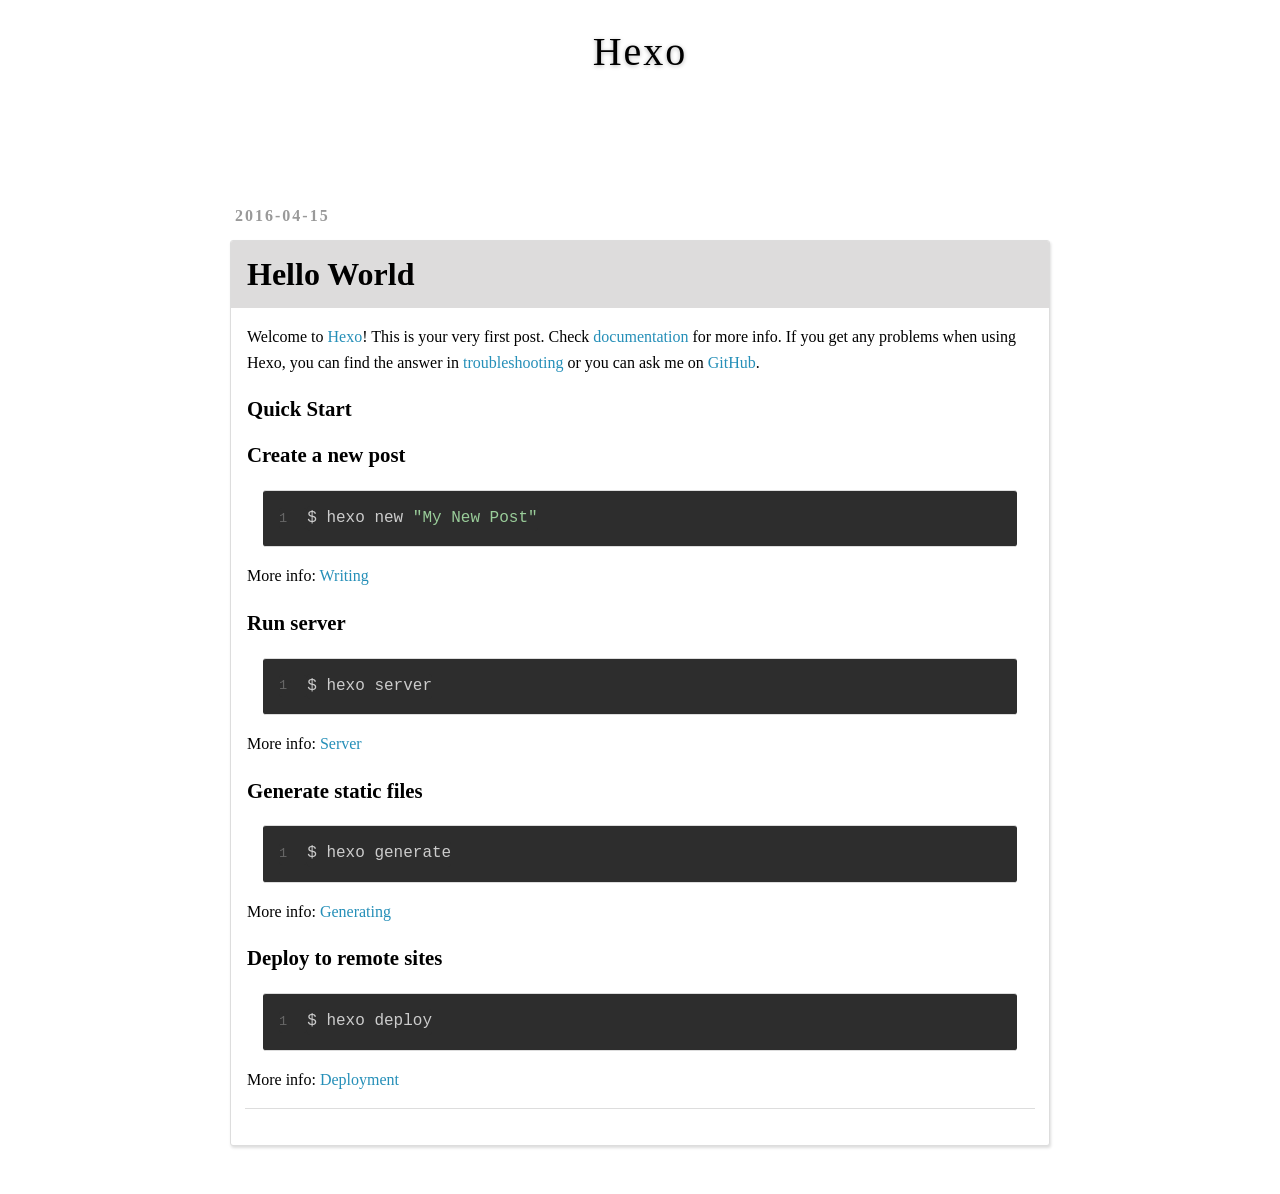
==== commit 868b78be: "Site updated: 2016-04-15 11:40:06" ====
--- a/index.html
+++ b/index.html
@@ -20,8 +20,8 @@
   
     <link rel="icon" href="/image/favicon.ico">
   
-  <link href="//fonts.useso.com/css?family=Source+Code+Pro" rel="stylesheet" type="text/css">
-  <link href="//libs.useso.com/js/font-awesome/4.2.0/css/font-awesome.min.css" rel="stylesheet">
+  <link href="//fonts.lug.ustc.edu.cn/css?family=Source+Code+Pro" rel="stylesheet" type="text/css">
+  <link href="//libs.baidu.com/fontawesome/4.0.3/css/font-awesome.css" rel="stylesheet">
 
   <link rel="stylesheet" href="/css/style.css">
   
